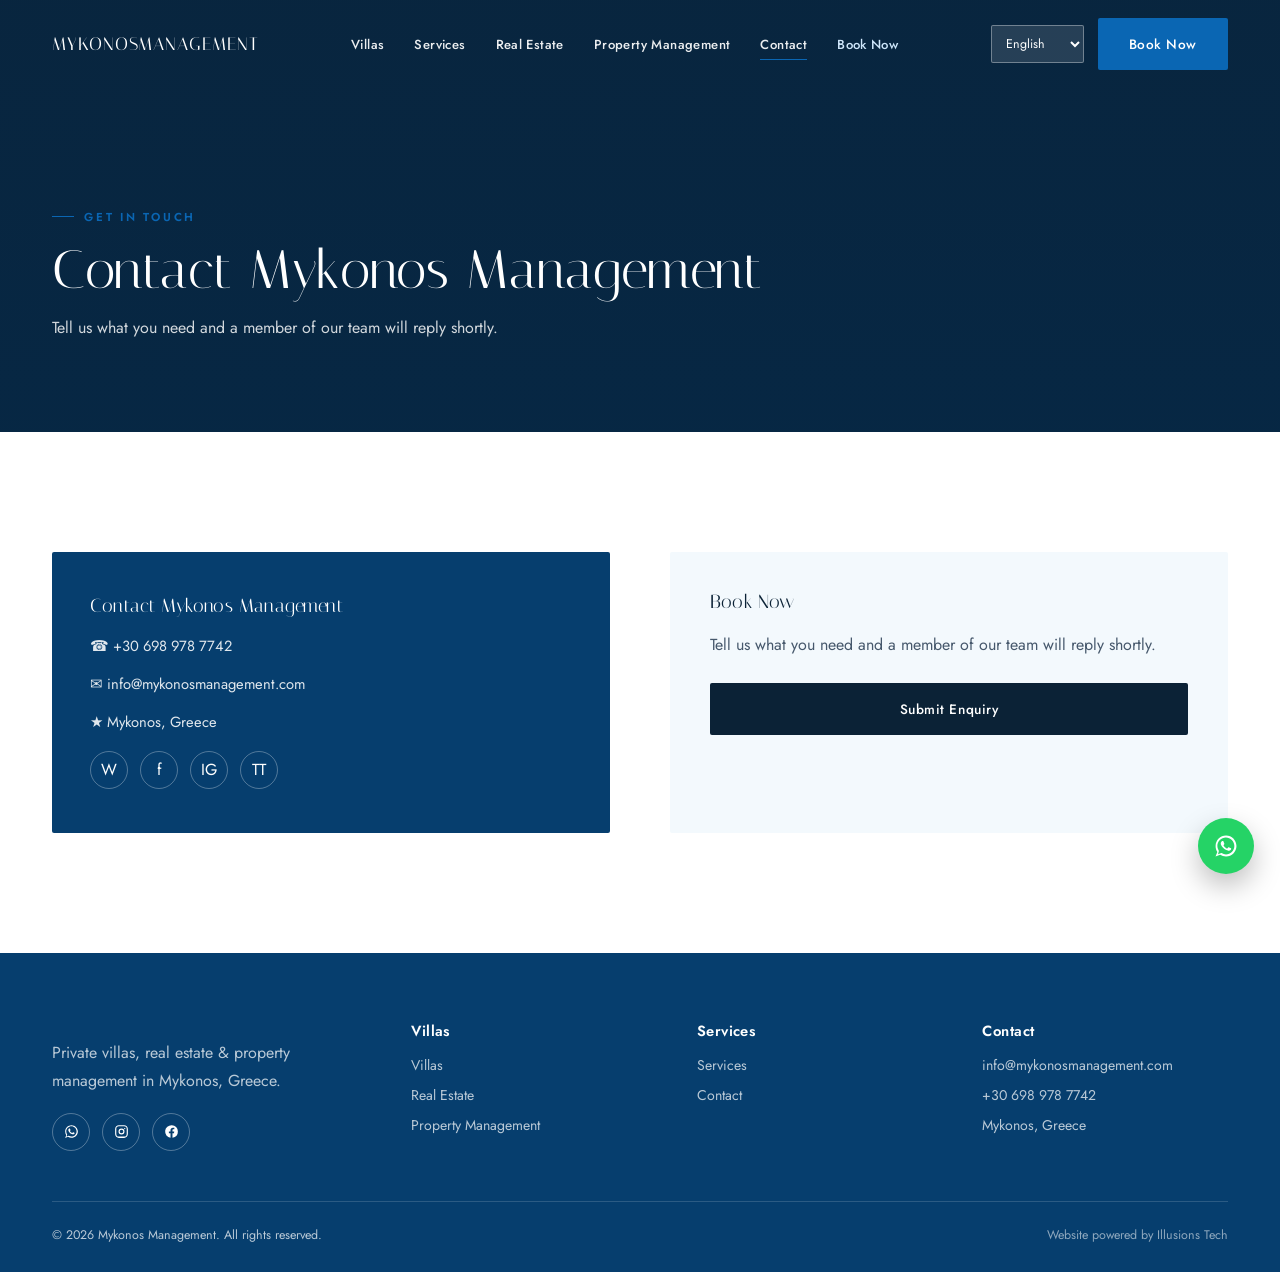
==== contact.html @ d759ee47 "Add files via upload" ====
<!DOCTYPE html>
<html lang="en">
<head>
  <meta charset="UTF-8">
  <meta name="viewport" content="width=device-width, initial-scale=1.0">
  <link rel="icon" type="image/jpeg" href="https://i.ibb.co/tTmDKdsp/Whats-App-Image-2026-06-18-at-21-40-55.jpg">
  <link rel="stylesheet" href="assets/css/style.css">
  <title>Contact — Mykonos Management</title>
  <meta name="description" content="Mykonos Management — private villa rentals, real estate and full property management across Mykonos, Greece.">
  <meta property="og:title" content="Contact — Mykonos Management">
  <meta property="og:description" content="Mykonos Management — private villa rentals, real estate and full property management across Mykonos, Greece.">
  <meta property="og:type" content="website">

</head>
<body>
  <div id="preloader">
    <img src="https://i.ibb.co/tTmDKdsp/Whats-App-Image-2026-06-18-at-21-40-55.jpg" alt="Mykonos Management" onerror="this.style.display='none'">
    <div class="preloader-bar"><i></i></div>
    <span class="preloader-text">Mykonos Management</span>
  </div>

  <header class="site-header">
    <div class="container header-row">
      <a href="index.html" class="brand">
        <img src="https://i.ibb.co/tTmDKdsp/Whats-App-Image-2026-06-18-at-21-40-55.jpg" alt="Mykonos Management" class="brand-logo" onerror="this.style.display='none'; this.nextElementSibling.style.display='inline-flex';">
        <span class="brand-text" style="display:none;">MYKONOS <b>MANAGEMENT</b></span>
      </a>
      <nav class="main-nav">
        <a href="villas.html" data-i18n="nav_villas">Villas</a>
        <a href="services.html" data-i18n="nav_services">Services</a>
        <a href="real-estate.html" data-i18n="nav_realestate">Real Estate</a>
        <a href="property-management.html" data-i18n="nav_propmgmt">Property Management</a>
        <a href="contact.html" data-i18n="nav_contact" class="active">Contact</a>
        <a href="#" data-open-booking data-villa="" data-i18n="nav_book" style="color:#cfe7fb;">Book Now</a>
      </nav>
      <div class="header-actions">
        <select class="lang-select"></select>
        <a href="#" class="btn btn-gold" data-open-booking data-villa="" data-i18n="nav_book">Book Now</a>
        <button class="nav-toggle">&#9776;</button>
      </div>
    </div>
  </header>


  <div class="page-hero has-video" style="--bg-img:url('https://i.ibb.co/zVnBR2Cj/709554955.jpg');">
    
    <div class="hero-video-bg">
      <video class="hero-bg-video" autoplay muted loop playsinline preload="auto" data-speed="2">
        <source src="assets/video/aerial.mp4" type="video/mp4">
      </video>
    </div>
    <div class="hero-video-overlay"></div>

    <div class="container">
      <div class="eyebrow" data-i18n="contact_eyebrow">Get in touch</div>
      <h1 data-i18n="contact_title">Contact Mykonos Management</h1>
      <p data-i18n="contact_sub">Tell us what you need and a member of our team will reply shortly.</p>
    </div>
  </div>

  <section>
    <div class="container contact-grid reveal">
      <div class="contact-info-card">
        <h3 data-i18n="contact_title">Contact Mykonos Management</h3>
        <div class="line">&#9742; +30 698 978 7742</div>
        <div class="line">&#9993; info@mykonosmanagement.com</div>
        <div class="line">&#9733; Mykonos, Greece</div>
        <div class="social-row">
          <a href="https://wa.me/30000000000" target="_blank" rel="noopener">W</a>
          <a href="https://facebook.com" target="_blank" rel="noopener">f</a>
          <a href="https://instagram.com" target="_blank" rel="noopener">IG</a>
          <a href="https://tiktok.com" target="_blank" rel="noopener">TT</a>
        </div>
      </div>
      <div class="form-card">
        <h3 style="margin-bottom:18px;" data-i18n="hero_cta2">Book Now</h3>
        <p style="color:#46586c;margin-bottom:24px;" data-i18n="contact_sub">Tell us what you need and a member of our team will reply shortly.</p>
        <a href="#" class="btn btn-navy" data-open-booking style="width:100%;" data-i18n="form_submit">Submit Enquiry</a>
      </div>
    </div>
  </section>


  <footer>
    <div class="container">
      <div class="footer-grid">
        <div>
          <div class="footer-brand">
            <img src="https://i.ibb.co/tTmDKdsp/Whats-App-Image-2026-06-18-at-21-40-55.jpg" alt="logo" onerror="this.style.display='none'">
          </div>
          <p data-i18n="footer_tagline">Private villas, real estate &amp; property management in Mykonos, Greece.</p>
          <div class="social-row">
            <a href="https://wa.me/306989787742" target="_blank" rel="noopener" aria-label="WhatsApp"><svg viewBox="0 0 32 32"><path d="M16.04 4C9.45 4 4.1 9.35 4.1 15.94c0 2.55.74 4.92 2.02 6.92L4 28l5.27-2.1a11.84 11.84 0 0 0 6.77 2.07c6.59 0 11.94-5.35 11.94-11.94S22.63 4 16.04 4Zm0 21.6a9.6 9.6 0 0 1-5.1-1.46l-.37-.22-3.66 1.46.96-3.78-.24-.39a9.55 9.55 0 0 1-1.5-5.27c0-5.34 4.35-9.69 9.7-9.69s9.7 4.35 9.7 9.69-4.35 9.66-9.69 9.66Zm5.34-7.25c-.29-.15-1.73-.85-2-.95-.27-.1-.46-.15-.66.15-.2.29-.75.95-.92 1.14-.17.2-.34.22-.63.07-.29-.14-1.22-.45-2.32-1.43-.86-.76-1.43-1.71-1.6-2-.17-.29-.02-.45.13-.6.13-.13.29-.34.44-.51.15-.17.2-.29.29-.49.1-.2.05-.37-.03-.51-.08-.15-.7-1.69-.96-2.31-.25-.6-.51-.52-.7-.53-.18-.01-.39-.01-.6-.01-.2 0-.52.07-.8.37-.27.29-1.04 1.02-1.04 2.48s1.07 2.87 1.22 3.07c.15.2 2.07 3.16 5.02 4.3 2.95 1.15 2.95.77 3.48.72.53-.05 1.73-.7 1.97-1.39.24-.68.24-1.27.17-1.39-.07-.12-.27-.2-.56-.34Z"/></svg></a>
            <a href="https://www.instagram.com/mykonosmanagement/" target="_blank" rel="noopener" aria-label="Instagram"><svg viewBox="0 0 32 32"><path d="M11.2 4h9.6C24.8 4 28 7.2 28 11.2v9.6c0 4-3.2 7.2-7.2 7.2h-9.6C7.2 28 4 24.8 4 20.8v-9.6C4 7.2 7.2 4 11.2 4Zm-.2 2.2a4.8 4.8 0 0 0-4.8 4.8v9.6a4.8 4.8 0 0 0 4.8 4.8h10a4.8 4.8 0 0 0 4.8-4.8v-9.6a4.8 4.8 0 0 0-4.8-4.8h-10ZM16 10.4a5.6 5.6 0 1 1 0 11.2 5.6 5.6 0 0 1 0-11.2Zm0 2.2a3.4 3.4 0 1 0 0 6.8 3.4 3.4 0 0 0 0-6.8Zm6.1-3.4a1.3 1.3 0 1 1 0 2.6 1.3 1.3 0 0 1 0-2.6Z"/></svg></a>
            <a href="https://www.facebook.com/mykonosmanagement" target="_blank" rel="noopener" aria-label="Facebook"><svg viewBox="0 0 32 32"><path d="M28 16a12 12 0 1 0-13.88 11.86v-8.39h-3.04V16h3.04v-2.6c0-3 1.79-4.66 4.52-4.66 1.31 0 2.68.23 2.68.23v2.95h-1.51c-1.49 0-1.95.92-1.95 1.87V16h3.32l-.53 3.47h-2.79v8.39A12 12 0 0 0 28 16Z"/></svg></a>
          </div>
        </div>
        <div>
          <h4 data-i18n="nav_villas">Villas</h4>
          <ul>
            <li><a href="villas.html" data-i18n="nav_villas">Villas</a></li>
            <li><a href="real-estate.html" data-i18n="nav_realestate">Real Estate</a></li>
            <li><a href="property-management.html" data-i18n="nav_propmgmt">Property Management</a></li>
          </ul>
        </div>
        <div>
          <h4 data-i18n="nav_services">Services</h4>
          <ul>
            <li><a href="services.html" data-i18n="nav_services">Services</a></li>
            <li><a href="contact.html" data-i18n="nav_contact">Contact</a></li>
          </ul>
        </div>
        <div>
          <h4 data-i18n="nav_contact">Contact</h4>
          <ul>
            <li>info@mykonosmanagement.com</li>
            <li>+30 698 978 7742</li>
            <li>Mykonos, Greece</li>
          </ul>
        </div>
      </div>
      <div class="footer-bottom">
        <span>&copy; 2026 Mykonos Management. <span data-i18n="footer_rights">All rights reserved.</span></span>
        <a href="https://kl666v.github.io/illusions.tech/" target="_blank" rel="noopener" class="credit-link">Website powered by Illusions Tech</a>
      </div>
    </div>
  </footer>

  <a href="https://wa.me/306989787742" class="fab" target="_blank" rel="noopener" aria-label="WhatsApp"><svg viewBox="0 0 32 32"><path d="M16.04 4C9.45 4 4.1 9.35 4.1 15.94c0 2.55.74 4.92 2.02 6.92L4 28l5.27-2.1a11.84 11.84 0 0 0 6.77 2.07c6.59 0 11.94-5.35 11.94-11.94S22.63 4 16.04 4Zm0 21.6a9.6 9.6 0 0 1-5.1-1.46l-.37-.22-3.66 1.46.96-3.78-.24-.39a9.55 9.55 0 0 1-1.5-5.27c0-5.34 4.35-9.69 9.7-9.69s9.7 4.35 9.7 9.69-4.35 9.66-9.69 9.66Zm5.34-7.25c-.29-.15-1.73-.85-2-.95-.27-.1-.46-.15-.66.15-.2.29-.75.95-.92 1.14-.17.2-.34.22-.63.07-.29-.14-1.22-.45-2.32-1.43-.86-.76-1.43-1.71-1.6-2-.17-.29-.02-.45.13-.6.13-.13.29-.34.44-.51.15-.17.2-.29.29-.49.1-.2.05-.37-.03-.51-.08-.15-.7-1.69-.96-2.31-.25-.6-.51-.52-.7-.53-.18-.01-.39-.01-.6-.01-.2 0-.52.07-.8.37-.27.29-1.04 1.02-1.04 2.48s1.07 2.87 1.22 3.07c.15.2 2.07 3.16 5.02 4.3 2.95 1.15 2.95.77 3.48.72.53-.05 1.73-.7 1.97-1.39.24-.68.24-1.27.17-1.39-.07-.12-.27-.2-.56-.34Z"/></svg></a>


  <div class="modal-overlay" id="bookingModal">
    <div class="modal-box">
      <button class="modal-close" data-close-booking aria-label="Close">&times;</button>
      <form id="bookingForm">
        <p class="book-line" data-i18n="form_hello">Hello,</p>
        <div class="field-row">
          <span data-i18n="form_name_label">My name is</span>
          <input type="text" class="field" id="bk-name" placeholder="Jon Snow" required>
        </div>
        <p class="field-err" id="err-name" data-i18n="form_required">This field is required.</p>

        <p class="book-line" data-i18n="form_book_intro">and I would like to book a villa in Mykonos</p>
        <input type="hidden" id="bk-villa">
        <div class="field-row">
          <span data-i18n="form_with">with</span>
          <input type="number" min="1" value="1" class="field" style="width:50px" id="bk-bedrooms">
          <span data-i18n="form_bedrooms">bedrooms, for</span>
          <input type="number" min="1" value="1" class="field" style="width:50px" id="bk-guests">
          <span data-i18n="form_persons">persons,</span>
        </div>

        <div class="date-row">
          <div class="date-field">
            <label data-i18n="form_dates">for the dates</label>
            <input type="date" required id="bk-checkin">
          </div>
          <div class="date-field">
            <label data-i18n="form_until">until</label>
            <input type="date" required id="bk-checkout">
          </div>
        </div>

        <p class="book-line" style="margin-top:24px;" data-i18n="form_email_intro">My email is</p>
        <input type="email" class="field" style="width:100%" placeholder="example@example.com" id="bk-email" required>
        <p class="field-err" data-i18n="form_required">This field is required.</p>

        <p class="book-line" data-i18n="form_mobile_intro">and my mobile is</p>
        <input type="tel" class="field" style="width:100%" placeholder="+30 694 567 8901" id="bk-phone" required>
        <p class="field-err" data-i18n="form_required">This field is required.</p>

        <p class="book-line" style="margin-top:20px;" data-i18n="form_comments">Additional comments</p>
        <textarea class="field" id="bk-comments" data-i18n-ph="form_comments_ph" placeholder="Anything else we should know?"></textarea>

        <label class="checkbox-row">
          <input type="checkbox" id="bk-consent">
          <span data-i18n="form_consent">I accept to receive emails with special offers and updates.</span>
        </label>

        <button type="submit" class="btn btn-navy modal-submit" data-i18n="form_submit">Submit Enquiry</button>
      </form>
      <div class="modal-success" id="bookingSuccess">
        <h3 data-i18n="form_sent">Thank you</h3>
        <p data-i18n="form_sent">Thank you — your enquiry has been received. We'll be in touch shortly.</p>
      </div>
    </div>
  </div>


  <div class="modal-overlay" id="realEstateModal">
    <div class="modal-box">
      <button class="modal-close" data-close-booking aria-label="Close">&times;</button>
      <form id="realEstateForm">
        <p class="book-line" data-i18n="form_hello">Hello,</p>
        <div class="field-row">
          <span data-i18n="form_name_label">My name is</span>
          <input type="text" class="field" placeholder="Jon Snow" required>
        </div>
        <p class="field-err" data-i18n="form_required">This field is required.</p>

        <p class="book-line" data-i18n="re_intro">and I would like to</p>
        <div class="radio-row">
          <label><input type="radio" name="re-intent" value="buy" checked> <span data-i18n="re_buy">Buy a villa</span></label>
          <label><input type="radio" name="re-intent" value="sell"> <span data-i18n="re_sell">Sell a villa</span></label>
        </div>

        <p class="book-line" style="margin-top:20px;" data-i18n="re_budget">Budget (optional)</p>
        <input type="text" class="field" style="width:100%" data-i18n-ph="re_budget_ph" placeholder="e.g. €2,000,000">

        <p class="book-line" style="margin-top:20px;" data-i18n="form_email_intro">My email is</p>
        <input type="email" class="field" style="width:100%" placeholder="example@example.com" required>
        <p class="field-err" data-i18n="form_required">This field is required.</p>

        <p class="book-line" data-i18n="form_mobile_intro">and my mobile is</p>
        <input type="tel" class="field" style="width:100%" placeholder="+30 694 567 8901" required>
        <p class="field-err" data-i18n="form_required">This field is required.</p>

        <p class="book-line" style="margin-top:20px;" data-i18n="form_comments">Additional comments</p>
        <textarea class="field" data-i18n-ph="form_comments_ph" placeholder="Anything else we should know?"></textarea>

        <label class="checkbox-row">
          <input type="checkbox">
          <span data-i18n="form_consent">I accept to receive emails with special offers and updates.</span>
        </label>

        <button type="submit" class="btn btn-navy modal-submit" data-i18n="re_submit">Send Enquiry</button>
      </form>
      <div class="modal-success" id="realEstateSuccess">
        <h3 data-i18n="re_sent">Thank you</h3>
        <p data-i18n="re_sent">Thank you — we've received your real estate enquiry and will be in touch shortly.</p>
      </div>
    </div>
  </div>


  <script src="assets/js/translations.js"></script>
  <script src="assets/js/villas-data.js"></script>
  <script src="assets/js/main.js"></script>
  

</body>
</html>
---- assets/css/style.css ----
@import url('https://fonts.googleapis.com/css2?family=Italiana&family=Jost:wght@300;400;500;600;700&display=swap');

:root{
  --blue:#0a66b3;
  --blue-deep:#063e6e;
  --blue-soft:#3f93d6;
  --blue-pale:#eaf4fb;
  --white:#ffffff;
  --sky:#f3f9fd;
  --ink:#0b2236;
  --line:rgba(10,60,100,.14);
  --shadow:0 30px 60px -20px rgba(10,60,100,.25);
  --ease:cubic-bezier(.16,.84,.44,1);
}

*{box-sizing:border-box;}
html{scroll-behavior:smooth;}
body{
  margin:0;
  font-family:'Jost',sans-serif;
  color:var(--ink);
  background:var(--white);
  -webkit-font-smoothing:antialiased;
  overflow-x:hidden;
}
img{max-width:100%;display:block;}
a{color:inherit;text-decoration:none;}
h1,h2,h3,h4{
  font-family:'Italiana',serif;
  font-weight:400;
  margin:0;
  letter-spacing:.01em;
  line-height:1.1;
}
p{line-height:1.75;margin:0;}
.container{max-width:1240px;margin:0 auto;padding:0 32px;}
@media(max-width:640px){.container{padding:0 20px;}}

.eyebrow{
  display:inline-flex;align-items:center;gap:10px;
  font-size:.72rem;letter-spacing:.24em;text-transform:uppercase;
  color:var(--blue);font-weight:600;margin-bottom:16px;
}
.eyebrow::before{content:"";width:22px;height:1px;background:var(--blue);}

.btn{
  display:inline-flex;align-items:center;justify-content:center;gap:8px;
  padding:15px 30px;border-radius:2px;font-size:.85rem;font-weight:500;
  letter-spacing:.04em;cursor:pointer;border:1px solid transparent;
  transition:all .35s var(--ease);white-space:nowrap;font-family:'Jost',sans-serif;
}
.btn-gold,.btn-blue{background:var(--blue);color:var(--white);}
.btn-gold:hover,.btn-blue:hover{background:var(--blue-deep);transform:translateY(-2px);}
.btn-outline{border:1px solid rgba(255,255,255,.6);color:var(--white);}
.btn-outline:hover{background:rgba(255,255,255,.15);}
.btn-navy{background:var(--ink);color:var(--white);}
.btn-navy:hover{background:#000;transform:translateY(-2px);}
.btn-white{background:var(--white);color:var(--blue);}
.btn-white:hover{background:var(--blue-pale);transform:translateY(-2px);}

/* ===== PRELOADER ===== */
#preloader{
  position:fixed;inset:0;background:#fff;z-index:9999;
  display:flex;flex-direction:column;align-items:center;justify-content:center;gap:26px;
  transition:opacity .6s var(--ease),visibility .6s var(--ease);
}
#preloader.hide{opacity:0;visibility:hidden;pointer-events:none;}
#preloader img{width:150px;height:auto;animation:floatLogo 2.6s ease-in-out infinite;}
@keyframes floatLogo{0%,100%{transform:translateY(0);}50%{transform:translateY(-8px);}}
.preloader-bar{width:200px;height:3px;background:var(--blue-pale);border-radius:4px;overflow:hidden;}
.preloader-bar i{display:block;height:100%;width:40%;background:var(--blue);border-radius:4px;
  animation:loadBar 1.1s ease-in-out infinite;}
@keyframes loadBar{0%{transform:translateX(-100%);}100%{transform:translateX(250%);}}
.preloader-text{font-family:'Jost',sans-serif;font-size:.74rem;letter-spacing:.2em;text-transform:uppercase;color:var(--blue);}

/* ===== HEADER ===== */
.site-header{
  position:fixed;top:0;left:0;right:0;z-index:1000;
  padding:18px 0;transition:all .4s var(--ease);
}
.site-header.solid{background:rgba(255,255,255,.97);backdrop-filter:blur(10px);box-shadow:0 2px 24px rgba(10,60,100,.12);padding:12px 0;}
.header-row{display:flex;align-items:center;justify-content:space-between;gap:24px;}
.brand{display:flex;align-items:center;gap:10px;color:var(--white);}
.brand-logo{height:50px;width:auto;object-fit:contain;transition:height .3s var(--ease);}
.site-header.solid .brand-logo{height:40px;}
.brand-text{font-family:'Italiana',serif;font-size:1.15rem;letter-spacing:.05em;color:#fff;}
.site-header.solid .brand-text,.site-header.solid .main-nav a{color:var(--ink);}
.brand-text b{font-weight:400;}

.main-nav{display:flex;align-items:center;gap:30px;}
.main-nav a{
  color:rgba(255,255,255,.92);font-size:.82rem;letter-spacing:.03em;font-weight:500;
  position:relative;padding:6px 0;transition:color .3s;
}
.main-nav a::after{content:"";position:absolute;left:0;right:0;bottom:0;height:1px;background:var(--blue);transform:scaleX(0);transition:transform .3s var(--ease);}
.main-nav a:hover::after,.main-nav a.active::after{transform:scaleX(1);}

.header-actions{display:flex;align-items:center;gap:14px;}
.lang-select{
  background:rgba(255,255,255,.12);color:#fff;border:1px solid rgba(255,255,255,.35);
  border-radius:2px;padding:8px 10px;font-size:.78rem;font-family:'Jost',sans-serif;cursor:pointer;
}
.site-header.solid .lang-select{background:var(--blue-pale);color:var(--ink);border-color:var(--line);}
.lang-select option{color:#111;}

.nav-toggle{display:none;background:none;border:none;color:#fff;font-size:1.6rem;cursor:pointer;}
.site-header.solid .nav-toggle{color:var(--ink);}
@media(max-width:980px){
  .main-nav{position:fixed;inset:0;background:var(--blue-deep);flex-direction:column;justify-content:center;gap:26px;
    transform:translateY(-110%);transition:transform .45s var(--ease);}
  .main-nav.open{transform:translateY(0);}
  .main-nav a{font-size:1.15rem;color:#fff !important;}
  .nav-toggle{display:block;z-index:1100;}
  .header-actions .btn{display:none;}
}

/* ===== HERO ===== */
.hero{
  position:relative;min-height:100vh;display:flex;align-items:flex-end;
  background:linear-gradient(180deg,rgba(6,40,70,.3),rgba(6,40,70,.74)),
             url('https://i.ibb.co/knHYVPP/casagekko-mykonos-04.jpg') center/cover no-repeat;
  color:#fff;padding-bottom:110px;
}
.hero-inner{max-width:720px;}
.hero-inner .eyebrow{color:#cfe7fb;}
.hero-inner .eyebrow::before{background:#cfe7fb;}
.hero h1{font-size:clamp(2.6rem,5.8vw,4.8rem);color:#fff;margin-bottom:22px;
  animation:riseIn 1s var(--ease) both;}
.hero p.lead{font-size:1.08rem;color:rgba(255,255,255,.88);max-width:560px;margin-bottom:34px;
  animation:riseIn 1s .15s var(--ease) both;}
.hero-cta{display:flex;gap:16px;flex-wrap:wrap;animation:riseIn 1s .3s var(--ease) both;}
@keyframes riseIn{from{opacity:0;transform:translateY(24px);}to{opacity:1;transform:translateY(0);}}

.horizon{position:absolute;bottom:0;left:0;width:100%;line-height:0;}
.horizon svg{width:100%;display:block;}
.horizon path{stroke:#fff;stroke-width:1.4;fill:none;
  stroke-dasharray:2200;stroke-dashoffset:2200;animation:drawLine 2.6s 1s var(--ease) forwards;}
@keyframes drawLine{to{stroke-dashoffset:0;}}

/* ===== SECTIONS ===== */
section{padding:120px 0;}
@media(max-width:780px){section{padding:80px 0;}}
.section-head{max-width:640px;margin-bottom:56px;}
.section-head.center{margin-left:auto;margin-right:auto;text-align:center;}
.section-head h2{font-size:clamp(2.1rem,3.8vw,3rem);}
.section-head p{margin-top:16px;color:#4a6478;font-size:1.02rem;}

.bg-sand{background:var(--sky);}
.bg-navy{background:var(--blue-deep);color:#fff;}
.bg-navy .section-head p{color:rgba(255,255,255,.78);}
.bg-navy h2{color:#fff;}

.reveal{opacity:0;transform:translateY(30px);transition:opacity .9s var(--ease),transform .9s var(--ease);}
.reveal.in{opacity:1;transform:translateY(0);}

/* ===== ABOUT ===== */
.about-grid{display:grid;grid-template-columns:1.1fr 1fr;gap:64px;align-items:center;}
.about-media{position:relative;border-radius:2px;overflow:hidden;box-shadow:var(--shadow);}
.about-media img{aspect-ratio:4/5;object-fit:cover;}
.stat-row{display:flex;gap:40px;margin-top:36px;flex-wrap:wrap;}
.stat b{display:block;font-family:'Italiana',serif;font-size:2.2rem;color:var(--blue);}
.stat span{font-size:.78rem;letter-spacing:.06em;text-transform:uppercase;color:#75899b;}
@media(max-width:880px){.about-grid{grid-template-columns:1fr;gap:36px;}}

/* ===== DESTINATION TABS ===== */
.dest-tabs{display:flex;gap:12px;justify-content:center;flex-wrap:wrap;margin-bottom:44px;}
.dest-tab{
  padding:11px 26px;border:1px solid var(--line);border-radius:30px;font-size:.82rem;
  letter-spacing:.04em;cursor:pointer;background:#fff;color:var(--ink);transition:all .3s var(--ease);
  font-family:'Jost',sans-serif;
}
.dest-tab:hover{border-color:var(--blue);}
.dest-tab.active{background:var(--blue);color:#fff;border-color:var(--blue);}

/* ===== VILLAS GRID ===== */
.villas-grid{display:grid;grid-template-columns:repeat(auto-fit,minmax(310px,1fr));gap:32px;}
.villa-card{
  position:relative;border-radius:3px;overflow:hidden;background:#fff;box-shadow:0 18px 40px -22px rgba(10,60,100,.25);
  transition:transform .45s var(--ease),box-shadow .45s var(--ease);border:1px solid var(--line);
}
.villa-card:hover{transform:translateY(-8px);box-shadow:0 30px 55px -20px rgba(10,60,100,.32);}
.villa-card .img-wrap{position:relative;height:260px;overflow:hidden;}
.villa-card .img-wrap img{width:100%;height:100%;object-fit:cover;transition:transform .8s var(--ease);}
.villa-card:hover .img-wrap img{transform:scale(1.08);}
.villa-tag{position:absolute;top:16px;left:16px;background:rgba(10,60,100,.85);color:#fff;font-size:.68rem;
  letter-spacing:.08em;text-transform:uppercase;padding:6px 12px;border-radius:2px;}
.villa-body{padding:26px 26px 28px;}
.villa-body h3{font-size:1.45rem;margin-bottom:6px;}
.villa-loc{color:var(--blue);font-size:.78rem;letter-spacing:.06em;text-transform:uppercase;margin-bottom:14px;display:block;}
.villa-body p{color:#4a5a6b;font-size:.92rem;margin-bottom:18px;}
.villa-meta{display:flex;gap:16px;color:#5a6b7c;font-size:.82rem;margin-bottom:20px;flex-wrap:wrap;}
.villa-meta span{display:flex;align-items:center;gap:6px;}
.villa-actions{display:flex;gap:10px;flex-wrap:wrap;}
.villa-actions .btn{flex:1;padding:12px 16px;font-size:.78rem;}
.empty-state{text-align:center;padding:60px 20px;color:#75899b;font-size:.95rem;}

/* ===== SERVICES ===== */
.services-grid{display:grid;grid-template-columns:repeat(auto-fit,minmax(250px,1fr));gap:1px;background:var(--line);border:1px solid var(--line);}
.service-card{background:#fff;padding:42px 32px;transition:background .35s;}
.service-card:hover{background:var(--sky);}
.service-num{font-family:'Italiana',serif;color:var(--blue);font-size:1.1rem;margin-bottom:18px;display:block;}
.service-card h3{font-size:1.25rem;margin-bottom:12px;}
.service-card p{color:#4a5a6b;font-size:.93rem;}

/* ===== SPLIT (real estate / property mgmt) ===== */
.split{display:grid;grid-template-columns:1fr 1fr;align-items:center;gap:0;}
.split .media{height:100%;min-height:460px;background-size:cover;background-position:center;}
.split .text{padding:80px 64px;}
@media(max-width:900px){.split{grid-template-columns:1fr;}.split .media{min-height:320px;}.split .text{padding:56px 28px;}}

/* ===== FOOTER ===== */
footer{background:var(--blue-deep);color:rgba(255,255,255,.72);padding:70px 0 28px;}
.footer-grid{display:grid;grid-template-columns:1.3fr 1fr 1fr 1fr;gap:40px;margin-bottom:50px;}
.footer-grid h4{color:#fff;font-size:.92rem;margin-bottom:16px;font-family:'Jost',sans-serif;font-weight:600;letter-spacing:.03em;}
.footer-grid ul{list-style:none;padding:0;margin:0;display:flex;flex-direction:column;gap:10px;font-size:.88rem;}
.footer-grid ul a:hover{color:#fff;}
.footer-brand{display:flex;align-items:center;gap:10px;margin-bottom:16px;}
.footer-brand img{height:42px;width:auto;object-fit:contain;}
.social-row{display:flex;gap:12px;margin-top:18px;}
.social-row a{
  width:38px;height:38px;border:1px solid rgba(255,255,255,.3);border-radius:50%;
  display:flex;align-items:center;justify-content:center;transition:.3s;color:#fff;
}
.social-row a svg{width:17px;height:17px;fill:#fff;transition:.3s;}
.social-row a:hover{background:#fff;border-color:#fff;}
.social-row a:hover svg{fill:var(--blue-deep);}
.footer-bottom{border-top:1px solid rgba(255,255,255,.15);padding-top:24px;display:flex;justify-content:space-between;flex-wrap:wrap;gap:10px;font-size:.78rem;}
@media(max-width:780px){.footer-grid{grid-template-columns:1fr 1fr;}}

/* ===== MODALS (booking + real estate) ===== */
.modal-overlay{
  position:fixed;inset:0;background:rgba(6,30,55,.65);backdrop-filter:blur(4px);
  display:flex;align-items:center;justify-content:center;z-index:3000;padding:24px;
  opacity:0;pointer-events:none;transition:opacity .3s var(--ease);
}
.modal-overlay.open{opacity:1;pointer-events:auto;}
.modal-box{
  background:#fff;max-width:560px;width:100%;max-height:88vh;overflow-y:auto;border-radius:3px;
  padding:44px 40px;position:relative;transform:translateY(24px) scale(.98);transition:transform .35s var(--ease);
}
.modal-overlay.open .modal-box{transform:translateY(0) scale(1);}
.modal-close{position:absolute;top:18px;right:18px;width:34px;height:34px;border-radius:50%;border:1px solid var(--line);
  background:none;font-size:1.1rem;cursor:pointer;color:var(--blue-deep);display:flex;align-items:center;justify-content:center;}
.modal-close:hover{background:var(--sky);}
.book-line{font-size:1.02rem;margin:18px 0 6px;color:var(--ink);}
.field{
  border:none;border-bottom:1px dashed #b9cbd9;background:transparent;font-family:'Jost',sans-serif;
  font-size:1.02rem;color:var(--blue-deep);padding:4px 2px;outline:none;min-width:140px;
}
.field:focus{border-bottom:1px solid var(--blue);}
.field-row{display:flex;flex-wrap:wrap;align-items:baseline;gap:6px;}
.field-err{color:#c0392b;font-size:.75rem;display:none;margin:2px 0 10px;}
.field-err.show{display:block;}
.date-row{display:flex;gap:18px;flex-wrap:wrap;margin-top:14px;}
.date-field label{display:block;font-size:.78rem;color:#75899b;margin-bottom:6px;}
.date-field input{border:1px solid var(--line);padding:10px 12px;border-radius:2px;font-family:'Jost',sans-serif;}
textarea.field{width:100%;border:1px solid var(--line);border-bottom:1px solid var(--line);border-radius:2px;padding:12px;min-height:90px;resize:vertical;margin-top:6px;}
.checkbox-row{display:flex;align-items:flex-start;gap:10px;margin:24px 0;font-size:.86rem;color:#4a5a6b;}
.checkbox-row input{margin-top:3px;}
.modal-submit{width:100%;margin-top:6px;}
.modal-success{display:none;text-align:center;padding:30px 0;}
.modal-success.show{display:block;}
.modal-success h3{margin-bottom:10px;}
.radio-row{display:flex;gap:22px;margin:14px 0 6px;}
.radio-row label{display:flex;align-items:center;gap:8px;font-size:.92rem;color:var(--ink);cursor:pointer;}

/* ===== GALLERY / LIGHTBOX ===== */
.gallery-grid{display:grid;grid-template-columns:repeat(auto-fill,minmax(220px,1fr));gap:10px;}
.gallery-grid figure{margin:0;overflow:hidden;border-radius:2px;cursor:pointer;aspect-ratio:1/1;}
.gallery-grid img{width:100%;height:100%;object-fit:cover;transition:transform .5s var(--ease);}
.gallery-grid figure:hover img{transform:scale(1.07);}
.lightbox{position:fixed;inset:0;background:rgba(4,18,32,.96);z-index:4000;display:none;align-items:center;justify-content:center;}
.lightbox.open{display:flex;}
.lightbox img{max-width:90vw;max-height:84vh;object-fit:contain;}
.lightbox-close,.lightbox-prev,.lightbox-next{
  position:absolute;background:rgba(255,255,255,.1);border:1px solid rgba(255,255,255,.3);color:#fff;
  border-radius:50%;width:46px;height:46px;display:flex;align-items:center;justify-content:center;cursor:pointer;font-size:1.3rem;
}
.lightbox-close{top:24px;right:24px;}
.lightbox-prev{left:24px;top:50%;transform:translateY(-50%);}
.lightbox-next{right:24px;top:50%;transform:translateY(-50%);}
.lightbox-counter{position:absolute;bottom:24px;left:50%;transform:translateX(-50%);color:#fff;font-size:.82rem;letter-spacing:.05em;}

/* ===== PAGE HEADER (inner pages) ===== */
.page-hero{
  padding:200px 0 90px;color:#fff;position:relative;overflow:hidden;
  background:linear-gradient(180deg,rgba(6,40,70,.5),rgba(6,40,70,.82)),var(--bg-img) center/cover;
}
.page-hero.has-video{background:var(--ink);}
.hero-video-bg{position:absolute;inset:0;overflow:hidden;}
.hero-video-bg video{
  position:absolute;top:50%;left:50%;width:100%;height:100%;
  object-fit:cover;transform:translate(-50%,-50%);
}
.hero-video-overlay{position:absolute;inset:0;background:linear-gradient(180deg,rgba(6,40,70,.55),rgba(6,40,70,.85));}
.page-hero .container{position:relative;z-index:2;}
.page-hero h1{font-size:clamp(2.3rem,4.8vw,3.4rem);}
.page-hero p{color:rgba(255,255,255,.82);max-width:560px;margin-top:14px;}

/* ===== VIDEO EMBED (aerial tour) ===== */
.video-embed{position:relative;width:100%;padding-bottom:56.25%;border-radius:3px;overflow:hidden;box-shadow:var(--shadow);background:#000;}
.video-embed iframe,.video-embed video{position:absolute;inset:0;width:100%;height:100%;border:0;object-fit:cover;}

/* ===== VILLA LOGO BADGE ===== */
.villa-logo-badge{height:64px;width:auto;object-fit:contain;background:rgba(255,255,255,.92);
  padding:8px 14px;border-radius:3px;margin-bottom:22px;}

/* ===== FOOTER CREDIT ===== */
.credit-link{color:rgba(255,255,255,.55);font-size:.78rem;transition:color .3s;}
.credit-link:hover{color:#fff;}

/* ===== VILLA DETAIL ===== */
.villa-hero-meta{display:flex;gap:28px;flex-wrap:wrap;margin-top:24px;}
.villa-hero-meta div{text-align:left;}
.villa-hero-meta b{display:block;font-family:'Italiana',serif;font-size:1.4rem;}
.villa-hero-meta span{font-size:.72rem;letter-spacing:.07em;text-transform:uppercase;color:rgba(255,255,255,.7);}

/* ===== CONTACT PAGE ===== */
.contact-grid{display:grid;grid-template-columns:1fr 1fr;gap:60px;}
.contact-info-card{background:var(--blue-deep);color:#fff;padding:44px 38px;border-radius:2px;height:fit-content;}
.contact-info-card h3{color:#fff;margin-bottom:18px;}
.contact-info-card .line{display:flex;gap:14px;margin-bottom:16px;font-size:.92rem;color:rgba(255,255,255,.88);}
@media(max-width:880px){.contact-grid{grid-template-columns:1fr;}}

.form-card{background:var(--sky);padding:40px;border-radius:2px;}
@media(max-width:600px){.form-card{padding:26px;}}

/* whatsapp float */
.fab{
  position:fixed;bottom:26px;right:26px;width:56px;height:56px;border-radius:50%;
  background:#25D366;color:#fff;display:flex;align-items:center;justify-content:center;
  box-shadow:0 12px 28px rgba(0,0,0,.25);z-index:900;transition:transform .3s;
}
.fab svg{width:28px;height:28px;fill:#fff;}
.fab:hover{transform:scale(1.08);}

[dir="rtl"] .field-row{direction:rtl;}
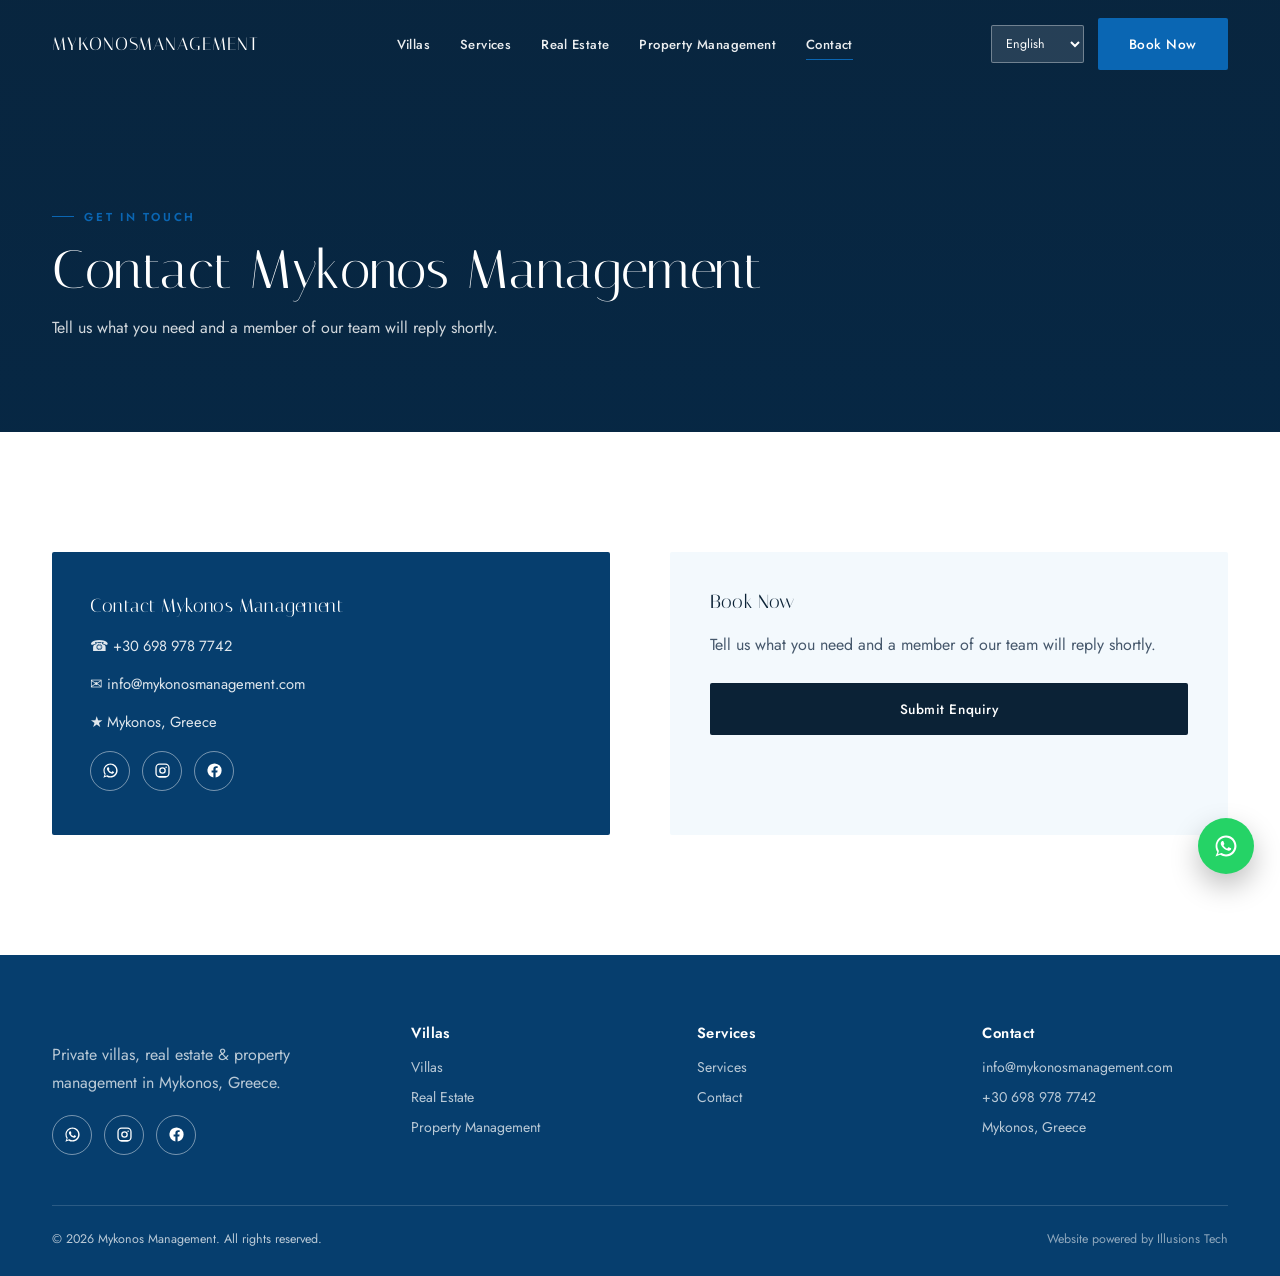
==== commit d53f8796: "Add files via upload" ====
--- a/contact.html
+++ b/contact.html
@@ -31,7 +31,7 @@
         <a href="real-estate.html" data-i18n="nav_realestate">Real Estate</a>
         <a href="property-management.html" data-i18n="nav_propmgmt">Property Management</a>
         <a href="contact.html" data-i18n="nav_contact" class="active">Contact</a>
-        <a href="#" data-open-booking data-villa="" data-i18n="nav_book" style="color:#cfe7fb;">Book Now</a>
+        
       </nav>
       <div class="header-actions">
         <select class="lang-select"></select>
@@ -66,10 +66,9 @@
         <div class="line">&#9993; info@mykonosmanagement.com</div>
         <div class="line">&#9733; Mykonos, Greece</div>
         <div class="social-row">
-          <a href="https://wa.me/30000000000" target="_blank" rel="noopener">W</a>
-          <a href="https://facebook.com" target="_blank" rel="noopener">f</a>
-          <a href="https://instagram.com" target="_blank" rel="noopener">IG</a>
-          <a href="https://tiktok.com" target="_blank" rel="noopener">TT</a>
+          <a href="https://wa.me/306989787742" target="_blank" rel="noopener" aria-label="WhatsApp" class="ic-whatsapp"><svg viewBox="0 0 32 32"><path d="M16.04 4C9.45 4 4.1 9.35 4.1 15.94c0 2.55.74 4.92 2.02 6.92L4 28l5.27-2.1a11.84 11.84 0 0 0 6.77 2.07c6.59 0 11.94-5.35 11.94-11.94S22.63 4 16.04 4Zm0 21.6a9.6 9.6 0 0 1-5.1-1.46l-.37-.22-3.66 1.46.96-3.78-.24-.39a9.55 9.55 0 0 1-1.5-5.27c0-5.34 4.35-9.69 9.7-9.69s9.7 4.35 9.7 9.69-4.35 9.66-9.69 9.66Zm5.34-7.25c-.29-.15-1.73-.85-2-.95-.27-.1-.46-.15-.66.15-.2.29-.75.95-.92 1.14-.17.2-.34.22-.63.07-.29-.14-1.22-.45-2.32-1.43-.86-.76-1.43-1.71-1.6-2-.17-.29-.02-.45.13-.6.13-.13.29-.34.44-.51.15-.17.2-.29.29-.49.1-.2.05-.37-.03-.51-.08-.15-.7-1.69-.96-2.31-.25-.6-.51-.52-.7-.53-.18-.01-.39-.01-.6-.01-.2 0-.52.07-.8.37-.27.29-1.04 1.02-1.04 2.48s1.07 2.87 1.22 3.07c.15.2 2.07 3.16 5.02 4.3 2.95 1.15 2.95.77 3.48.72.53-.05 1.73-.7 1.97-1.39.24-.68.24-1.27.17-1.39-.07-.12-.27-.2-.56-.34Z"/></svg></a>
+          <a href="https://www.instagram.com/mykonosmanagement/" target="_blank" rel="noopener" aria-label="Instagram" class="ic-instagram"><svg viewBox="0 0 32 32"><path d="M11.2 4h9.6C24.8 4 28 7.2 28 11.2v9.6c0 4-3.2 7.2-7.2 7.2h-9.6C7.2 28 4 24.8 4 20.8v-9.6C4 7.2 7.2 4 11.2 4Zm-.2 2.2a4.8 4.8 0 0 0-4.8 4.8v9.6a4.8 4.8 0 0 0 4.8 4.8h10a4.8 4.8 0 0 0 4.8-4.8v-9.6a4.8 4.8 0 0 0-4.8-4.8h-10ZM16 10.4a5.6 5.6 0 1 1 0 11.2 5.6 5.6 0 0 1 0-11.2Zm0 2.2a3.4 3.4 0 1 0 0 6.8 3.4 3.4 0 0 0 0-6.8Zm6.1-3.4a1.3 1.3 0 1 1 0 2.6 1.3 1.3 0 0 1 0-2.6Z"/></svg></a>
+          <a href="https://facebook.com/mykonosmanagement" target="_blank" rel="noopener" aria-label="Facebook" class="ic-facebook"><svg viewBox="0 0 32 32"><path d="M28 16a12 12 0 1 0-13.88 11.86v-8.39h-3.04V16h3.04v-2.6c0-3 1.79-4.66 4.52-4.66 1.31 0 2.68.23 2.68.23v2.95h-1.51c-1.49 0-1.95.92-1.95 1.87V16h3.32l-.53 3.47h-2.79v8.39A12 12 0 0 0 28 16Z"/></svg></a>
         </div>
       </div>
       <div class="form-card">
@@ -90,9 +89,9 @@
           </div>
           <p data-i18n="footer_tagline">Private villas, real estate &amp; property management in Mykonos, Greece.</p>
           <div class="social-row">
-            <a href="https://wa.me/306989787742" target="_blank" rel="noopener" aria-label="WhatsApp"><svg viewBox="0 0 32 32"><path d="M16.04 4C9.45 4 4.1 9.35 4.1 15.94c0 2.55.74 4.92 2.02 6.92L4 28l5.27-2.1a11.84 11.84 0 0 0 6.77 2.07c6.59 0 11.94-5.35 11.94-11.94S22.63 4 16.04 4Zm0 21.6a9.6 9.6 0 0 1-5.1-1.46l-.37-.22-3.66 1.46.96-3.78-.24-.39a9.55 9.55 0 0 1-1.5-5.27c0-5.34 4.35-9.69 9.7-9.69s9.7 4.35 9.7 9.69-4.35 9.66-9.69 9.66Zm5.34-7.25c-.29-.15-1.73-.85-2-.95-.27-.1-.46-.15-.66.15-.2.29-.75.95-.92 1.14-.17.2-.34.22-.63.07-.29-.14-1.22-.45-2.32-1.43-.86-.76-1.43-1.71-1.6-2-.17-.29-.02-.45.13-.6.13-.13.29-.34.44-.51.15-.17.2-.29.29-.49.1-.2.05-.37-.03-.51-.08-.15-.7-1.69-.96-2.31-.25-.6-.51-.52-.7-.53-.18-.01-.39-.01-.6-.01-.2 0-.52.07-.8.37-.27.29-1.04 1.02-1.04 2.48s1.07 2.87 1.22 3.07c.15.2 2.07 3.16 5.02 4.3 2.95 1.15 2.95.77 3.48.72.53-.05 1.73-.7 1.97-1.39.24-.68.24-1.27.17-1.39-.07-.12-.27-.2-.56-.34Z"/></svg></a>
-            <a href="https://www.instagram.com/mykonosmanagement/" target="_blank" rel="noopener" aria-label="Instagram"><svg viewBox="0 0 32 32"><path d="M11.2 4h9.6C24.8 4 28 7.2 28 11.2v9.6c0 4-3.2 7.2-7.2 7.2h-9.6C7.2 28 4 24.8 4 20.8v-9.6C4 7.2 7.2 4 11.2 4Zm-.2 2.2a4.8 4.8 0 0 0-4.8 4.8v9.6a4.8 4.8 0 0 0 4.8 4.8h10a4.8 4.8 0 0 0 4.8-4.8v-9.6a4.8 4.8 0 0 0-4.8-4.8h-10ZM16 10.4a5.6 5.6 0 1 1 0 11.2 5.6 5.6 0 0 1 0-11.2Zm0 2.2a3.4 3.4 0 1 0 0 6.8 3.4 3.4 0 0 0 0-6.8Zm6.1-3.4a1.3 1.3 0 1 1 0 2.6 1.3 1.3 0 0 1 0-2.6Z"/></svg></a>
-            <a href="https://www.facebook.com/mykonosmanagement" target="_blank" rel="noopener" aria-label="Facebook"><svg viewBox="0 0 32 32"><path d="M28 16a12 12 0 1 0-13.88 11.86v-8.39h-3.04V16h3.04v-2.6c0-3 1.79-4.66 4.52-4.66 1.31 0 2.68.23 2.68.23v2.95h-1.51c-1.49 0-1.95.92-1.95 1.87V16h3.32l-.53 3.47h-2.79v8.39A12 12 0 0 0 28 16Z"/></svg></a>
+            <a href="https://wa.me/306989787742" target="_blank" rel="noopener" aria-label="WhatsApp" class="ic-whatsapp"><svg viewBox="0 0 32 32"><path d="M16.04 4C9.45 4 4.1 9.35 4.1 15.94c0 2.55.74 4.92 2.02 6.92L4 28l5.27-2.1a11.84 11.84 0 0 0 6.77 2.07c6.59 0 11.94-5.35 11.94-11.94S22.63 4 16.04 4Zm0 21.6a9.6 9.6 0 0 1-5.1-1.46l-.37-.22-3.66 1.46.96-3.78-.24-.39a9.55 9.55 0 0 1-1.5-5.27c0-5.34 4.35-9.69 9.7-9.69s9.7 4.35 9.7 9.69-4.35 9.66-9.69 9.66Zm5.34-7.25c-.29-.15-1.73-.85-2-.95-.27-.1-.46-.15-.66.15-.2.29-.75.95-.92 1.14-.17.2-.34.22-.63.07-.29-.14-1.22-.45-2.32-1.43-.86-.76-1.43-1.71-1.6-2-.17-.29-.02-.45.13-.6.13-.13.29-.34.44-.51.15-.17.2-.29.29-.49.1-.2.05-.37-.03-.51-.08-.15-.7-1.69-.96-2.31-.25-.6-.51-.52-.7-.53-.18-.01-.39-.01-.6-.01-.2 0-.52.07-.8.37-.27.29-1.04 1.02-1.04 2.48s1.07 2.87 1.22 3.07c.15.2 2.07 3.16 5.02 4.3 2.95 1.15 2.95.77 3.48.72.53-.05 1.73-.7 1.97-1.39.24-.68.24-1.27.17-1.39-.07-.12-.27-.2-.56-.34Z"/></svg></a>
+            <a href="https://www.instagram.com/mykonosmanagement/" target="_blank" rel="noopener" aria-label="Instagram" class="ic-instagram"><svg viewBox="0 0 32 32"><path d="M11.2 4h9.6C24.8 4 28 7.2 28 11.2v9.6c0 4-3.2 7.2-7.2 7.2h-9.6C7.2 28 4 24.8 4 20.8v-9.6C4 7.2 7.2 4 11.2 4Zm-.2 2.2a4.8 4.8 0 0 0-4.8 4.8v9.6a4.8 4.8 0 0 0 4.8 4.8h10a4.8 4.8 0 0 0 4.8-4.8v-9.6a4.8 4.8 0 0 0-4.8-4.8h-10ZM16 10.4a5.6 5.6 0 1 1 0 11.2 5.6 5.6 0 0 1 0-11.2Zm0 2.2a3.4 3.4 0 1 0 0 6.8 3.4 3.4 0 0 0 0-6.8Zm6.1-3.4a1.3 1.3 0 1 1 0 2.6 1.3 1.3 0 0 1 0-2.6Z"/></svg></a>
+            <a href="https://facebook.com/mykonosmanagement" target="_blank" rel="noopener" aria-label="Facebook" class="ic-facebook"><svg viewBox="0 0 32 32"><path d="M28 16a12 12 0 1 0-13.88 11.86v-8.39h-3.04V16h3.04v-2.6c0-3 1.79-4.66 4.52-4.66 1.31 0 2.68.23 2.68.23v2.95h-1.51c-1.49 0-1.95.92-1.95 1.87V16h3.32l-.53 3.47h-2.79v8.39A12 12 0 0 0 28 16Z"/></svg></a>
           </div>
         </div>
         <div>
@@ -180,7 +179,7 @@
         <button type="submit" class="btn btn-navy modal-submit" data-i18n="form_submit">Submit Enquiry</button>
       </form>
       <div class="modal-success" id="bookingSuccess">
-        <h3 data-i18n="form_sent">Thank you</h3>
+        <h3 data-i18n="form_sent_title">Thank You!</h3>
         <p data-i18n="form_sent">Thank you — your enquiry has been received. We'll be in touch shortly.</p>
       </div>
     </div>
@@ -194,39 +193,39 @@
         <p class="book-line" data-i18n="form_hello">Hello,</p>
         <div class="field-row">
           <span data-i18n="form_name_label">My name is</span>
-          <input type="text" class="field" placeholder="Jon Snow" required>
+          <input type="text" class="field" id="re-name" placeholder="Jon Snow" required>
         </div>
         <p class="field-err" data-i18n="form_required">This field is required.</p>
 
         <p class="book-line" data-i18n="re_intro">and I would like to</p>
         <div class="radio-row">
-          <label><input type="radio" name="re-intent" value="buy" checked> <span data-i18n="re_buy">Buy a villa</span></label>
-          <label><input type="radio" name="re-intent" value="sell"> <span data-i18n="re_sell">Sell a villa</span></label>
+          <label><input type="radio" name="re-intent" id="re-intent-buy" value="buy" checked> <span data-i18n="re_buy">Buy a villa</span></label>
+          <label><input type="radio" name="re-intent" id="re-intent-sell" value="sell"> <span data-i18n="re_sell">Sell a villa</span></label>
         </div>
 
         <p class="book-line" style="margin-top:20px;" data-i18n="re_budget">Budget (optional)</p>
-        <input type="text" class="field" style="width:100%" data-i18n-ph="re_budget_ph" placeholder="e.g. €2,000,000">
+        <input type="text" class="field" id="re-budget" style="width:100%" data-i18n-ph="re_budget_ph" placeholder="e.g. €2,000,000">
 
         <p class="book-line" style="margin-top:20px;" data-i18n="form_email_intro">My email is</p>
-        <input type="email" class="field" style="width:100%" placeholder="example@example.com" required>
+        <input type="email" class="field" id="re-email" style="width:100%" placeholder="example@example.com" required>
         <p class="field-err" data-i18n="form_required">This field is required.</p>
 
         <p class="book-line" data-i18n="form_mobile_intro">and my mobile is</p>
-        <input type="tel" class="field" style="width:100%" placeholder="+30 694 567 8901" required>
+        <input type="tel" class="field" id="re-phone" style="width:100%" placeholder="+30 694 567 8901" required>
         <p class="field-err" data-i18n="form_required">This field is required.</p>
 
         <p class="book-line" style="margin-top:20px;" data-i18n="form_comments">Additional comments</p>
-        <textarea class="field" data-i18n-ph="form_comments_ph" placeholder="Anything else we should know?"></textarea>
+        <textarea class="field" id="re-comments" data-i18n-ph="form_comments_ph" placeholder="Anything else we should know?"></textarea>
 
         <label class="checkbox-row">
-          <input type="checkbox">
+          <input type="checkbox" id="re-consent">
           <span data-i18n="form_consent">I accept to receive emails with special offers and updates.</span>
         </label>
 
         <button type="submit" class="btn btn-navy modal-submit" data-i18n="re_submit">Send Enquiry</button>
       </form>
       <div class="modal-success" id="realEstateSuccess">
-        <h3 data-i18n="re_sent">Thank you</h3>
+        <h3 data-i18n="re_sent_title">Thank You!</h3>
         <p data-i18n="re_sent">Thank you — we've received your real estate enquiry and will be in touch shortly.</p>
       </div>
     </div>
--- a/assets/css/style.css
+++ b/assets/css/style.css
@@ -14,7 +14,11 @@
 }
 
 *{box-sizing:border-box;}
-html{scroll-behavior:smooth;}
+html{scroll-behavior:smooth;scrollbar-color:var(--blue) var(--sky);scrollbar-width:thin;}
+::-webkit-scrollbar{width:11px;height:11px;}
+::-webkit-scrollbar-track{background:var(--sky);}
+::-webkit-scrollbar-thumb{background:var(--blue);border-radius:6px;border:2px solid var(--sky);}
+::-webkit-scrollbar-thumb:hover{background:var(--blue-deep);}
 body{
   margin:0;
   font-family:'Jost',sans-serif;
@@ -76,13 +80,23 @@
 /* ===== HEADER ===== */
 .site-header{
   position:fixed;top:0;left:0;right:0;z-index:1000;
-  padding:18px 0;transition:all .4s var(--ease);
-}
-.site-header.solid{background:rgba(255,255,255,.97);backdrop-filter:blur(10px);box-shadow:0 2px 24px rgba(10,60,100,.12);padding:12px 0;}
+  padding:18px 0;transition:padding .4s var(--ease);
+}
+/* Background lives on a ::before layer (not the header itself) so that
+   backdrop-filter never becomes the containing block for the fixed
+   mobile nav overlay — that was the cause of the "menu cut off when
+   scrolled" bug. */
+.site-header::before{
+  content:"";position:absolute;inset:0;z-index:-1;opacity:0;
+  background:rgba(255,255,255,.97);box-shadow:0 2px 24px rgba(10,60,100,.12);
+  transition:opacity .4s var(--ease);
+}
+.site-header.solid::before{opacity:1;backdrop-filter:blur(10px);}
+.site-header.solid{padding:12px 0;}
 .header-row{display:flex;align-items:center;justify-content:space-between;gap:24px;}
 .brand{display:flex;align-items:center;gap:10px;color:var(--white);}
-.brand-logo{height:50px;width:auto;object-fit:contain;transition:height .3s var(--ease);}
-.site-header.solid .brand-logo{height:40px;}
+.brand-logo{height:76px;width:auto;object-fit:contain;transition:height .3s var(--ease);}
+.site-header.solid .brand-logo{height:52px;}
 .brand-text{font-family:'Italiana',serif;font-size:1.15rem;letter-spacing:.05em;color:#fff;}
 .site-header.solid .brand-text,.site-header.solid .main-nav a{color:var(--ink);}
 .brand-text b{font-weight:400;}
@@ -106,8 +120,8 @@
 .nav-toggle{display:none;background:none;border:none;color:#fff;font-size:1.6rem;cursor:pointer;}
 .site-header.solid .nav-toggle{color:var(--ink);}
 @media(max-width:980px){
-  .main-nav{position:fixed;inset:0;background:var(--blue-deep);flex-direction:column;justify-content:center;gap:26px;
-    transform:translateY(-110%);transition:transform .45s var(--ease);}
+  .main-nav{position:fixed;top:0;left:0;right:0;bottom:0;background:var(--blue-deep);flex-direction:column;justify-content:center;gap:26px;
+    overflow-y:auto;padding:80px 24px;transform:translateY(-110%);transition:transform .45s var(--ease);}
   .main-nav.open{transform:translateY(0);}
   .main-nav a{font-size:1.15rem;color:#fff !important;}
   .nav-toggle{display:block;z-index:1100;}
@@ -218,12 +232,15 @@
 .footer-brand img{height:42px;width:auto;object-fit:contain;}
 .social-row{display:flex;gap:12px;margin-top:18px;}
 .social-row a{
-  width:38px;height:38px;border:1px solid rgba(255,255,255,.3);border-radius:50%;
-  display:flex;align-items:center;justify-content:center;transition:.3s;color:#fff;
-}
-.social-row a svg{width:17px;height:17px;fill:#fff;transition:.3s;}
-.social-row a:hover{background:#fff;border-color:#fff;}
-.social-row a:hover svg{fill:var(--blue-deep);}
+  width:40px;height:40px;border-radius:50%;background:transparent;
+  border:1px solid rgba(255,255,255,.45);
+  display:flex;align-items:center;justify-content:center;transition:.3s;
+}
+.social-row a svg{width:19px;height:19px;fill:#fff;transition:.3s;}
+.social-row a:hover{background:rgba(255,255,255,.12);border-color:#fff;}
+.social-row a.ic-whatsapp svg{fill:#ffffff;}
+.social-row a.ic-instagram svg{fill:#ffffff;}
+.social-row a.ic-facebook svg{fill:#ffffff;}
 .footer-bottom{border-top:1px solid rgba(255,255,255,.15);padding-top:24px;display:flex;justify-content:space-between;flex-wrap:wrap;gap:10px;font-size:.78rem;}
 @media(max-width:780px){.footer-grid{grid-template-columns:1fr 1fr;}}
 
@@ -302,8 +319,8 @@
 .video-embed iframe,.video-embed video{position:absolute;inset:0;width:100%;height:100%;border:0;object-fit:cover;}
 
 /* ===== VILLA LOGO BADGE ===== */
-.villa-logo-badge{height:64px;width:auto;object-fit:contain;background:rgba(255,255,255,.92);
-  padding:8px 14px;border-radius:3px;margin-bottom:22px;}
+.villa-logo-badge{height:96px;width:auto;object-fit:contain;background:rgba(255,255,255,.96);
+  padding:12px 20px;border-radius:4px;margin-bottom:24px;box-shadow:0 10px 26px rgba(0,0,0,.25);}
 
 /* ===== FOOTER CREDIT ===== */
 .credit-link{color:rgba(255,255,255,.55);font-size:.78rem;transition:color .3s;}
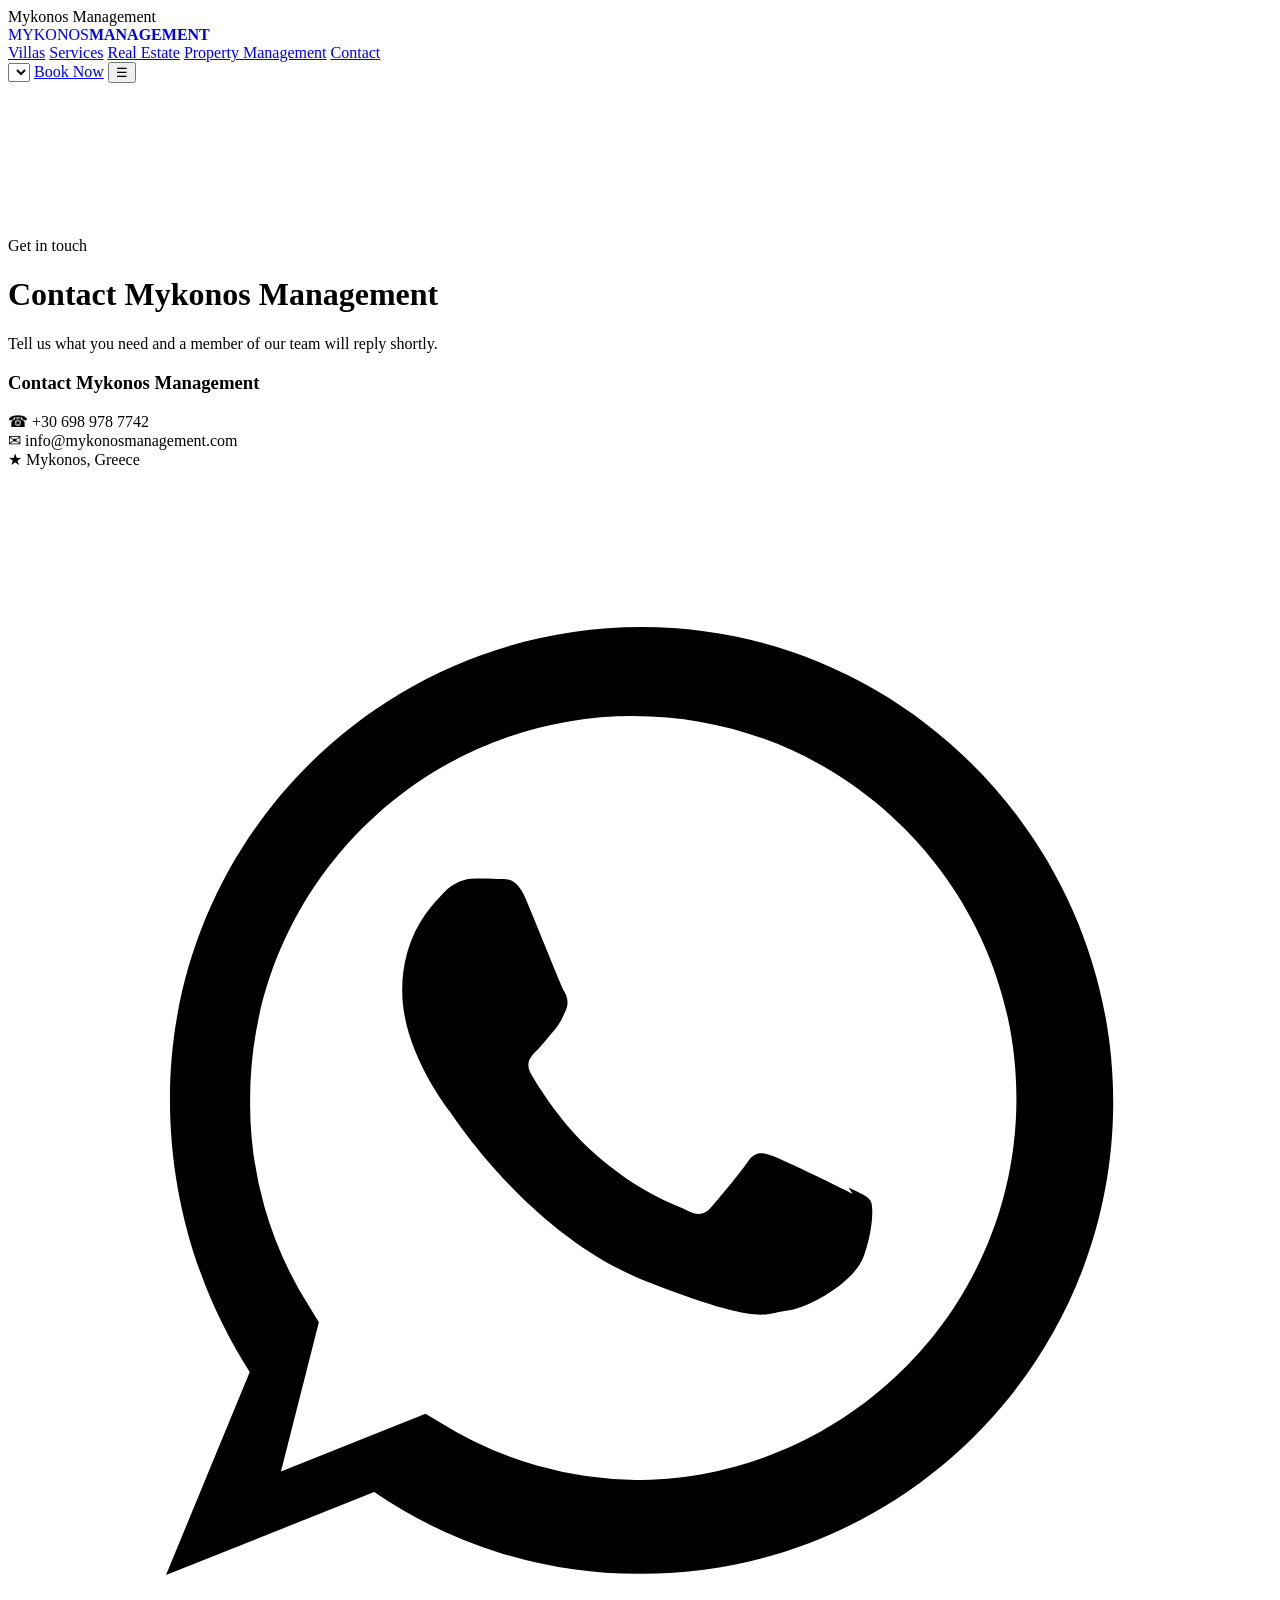
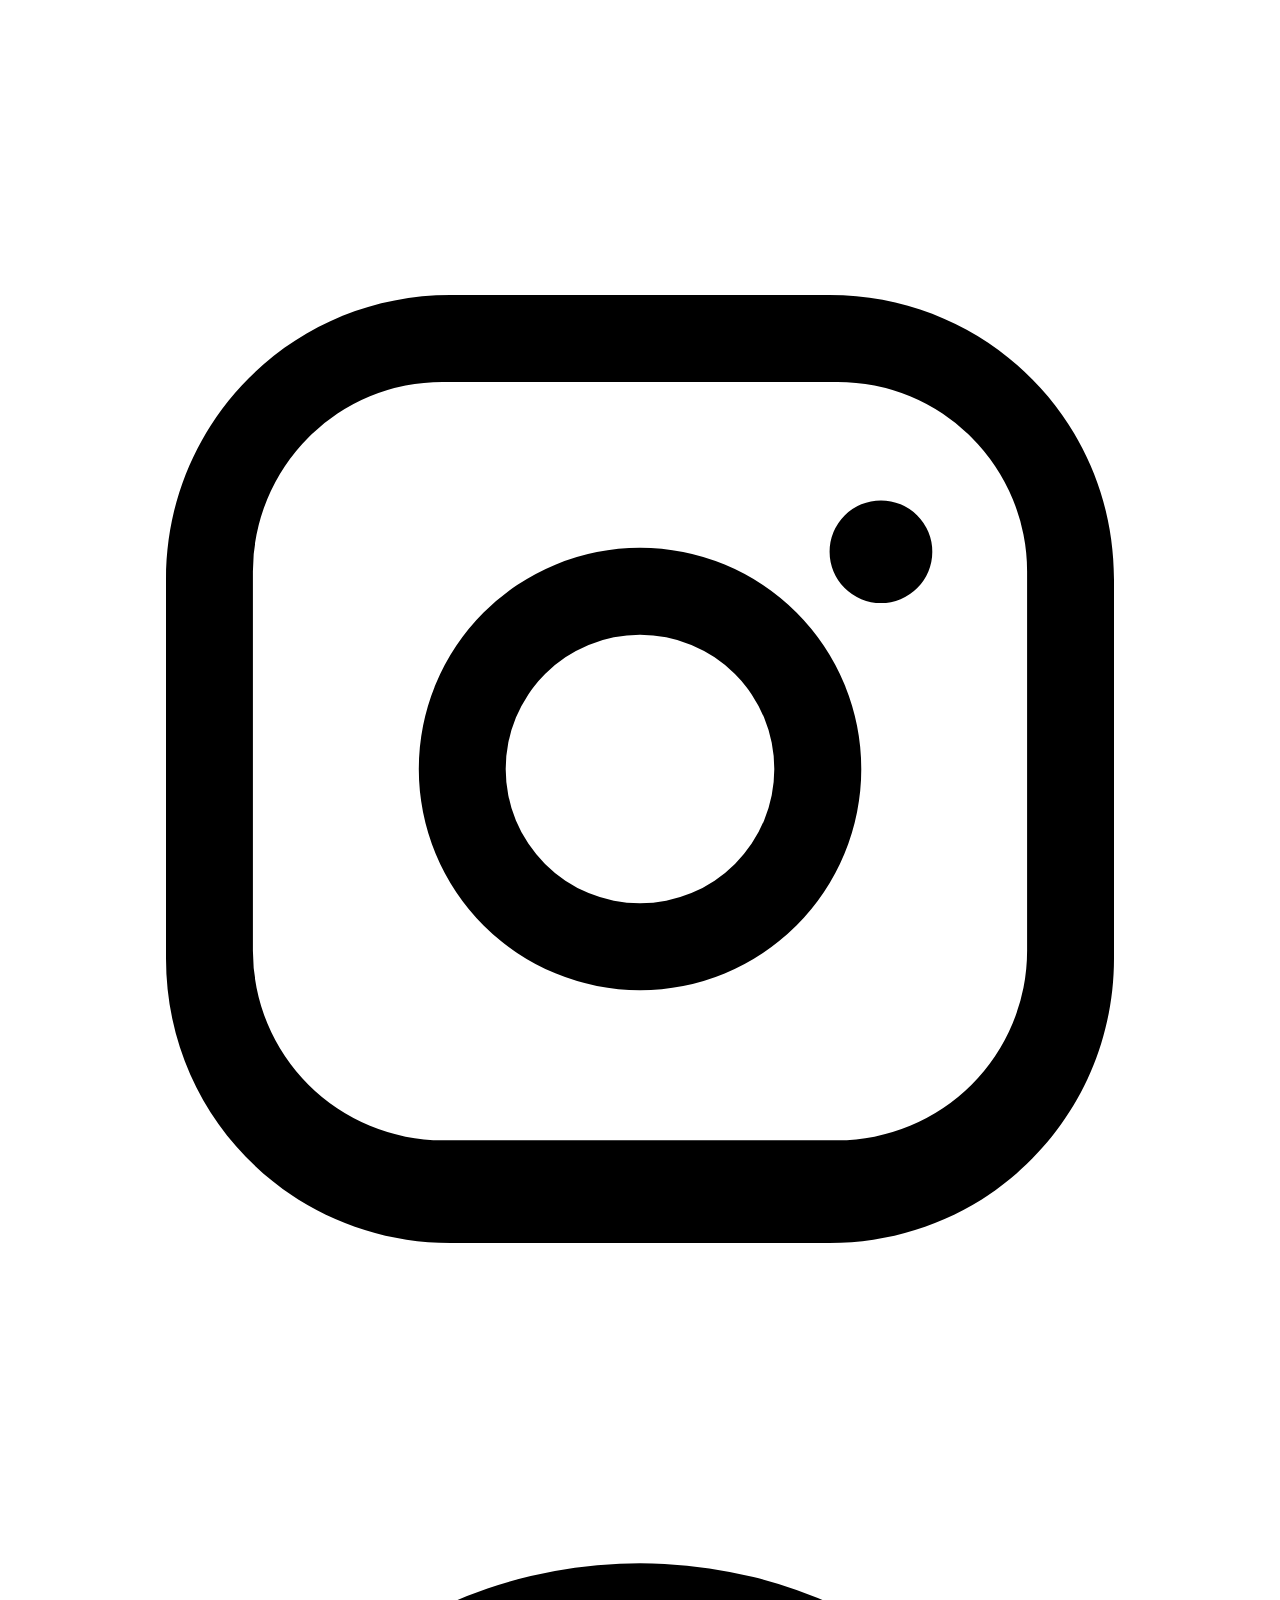
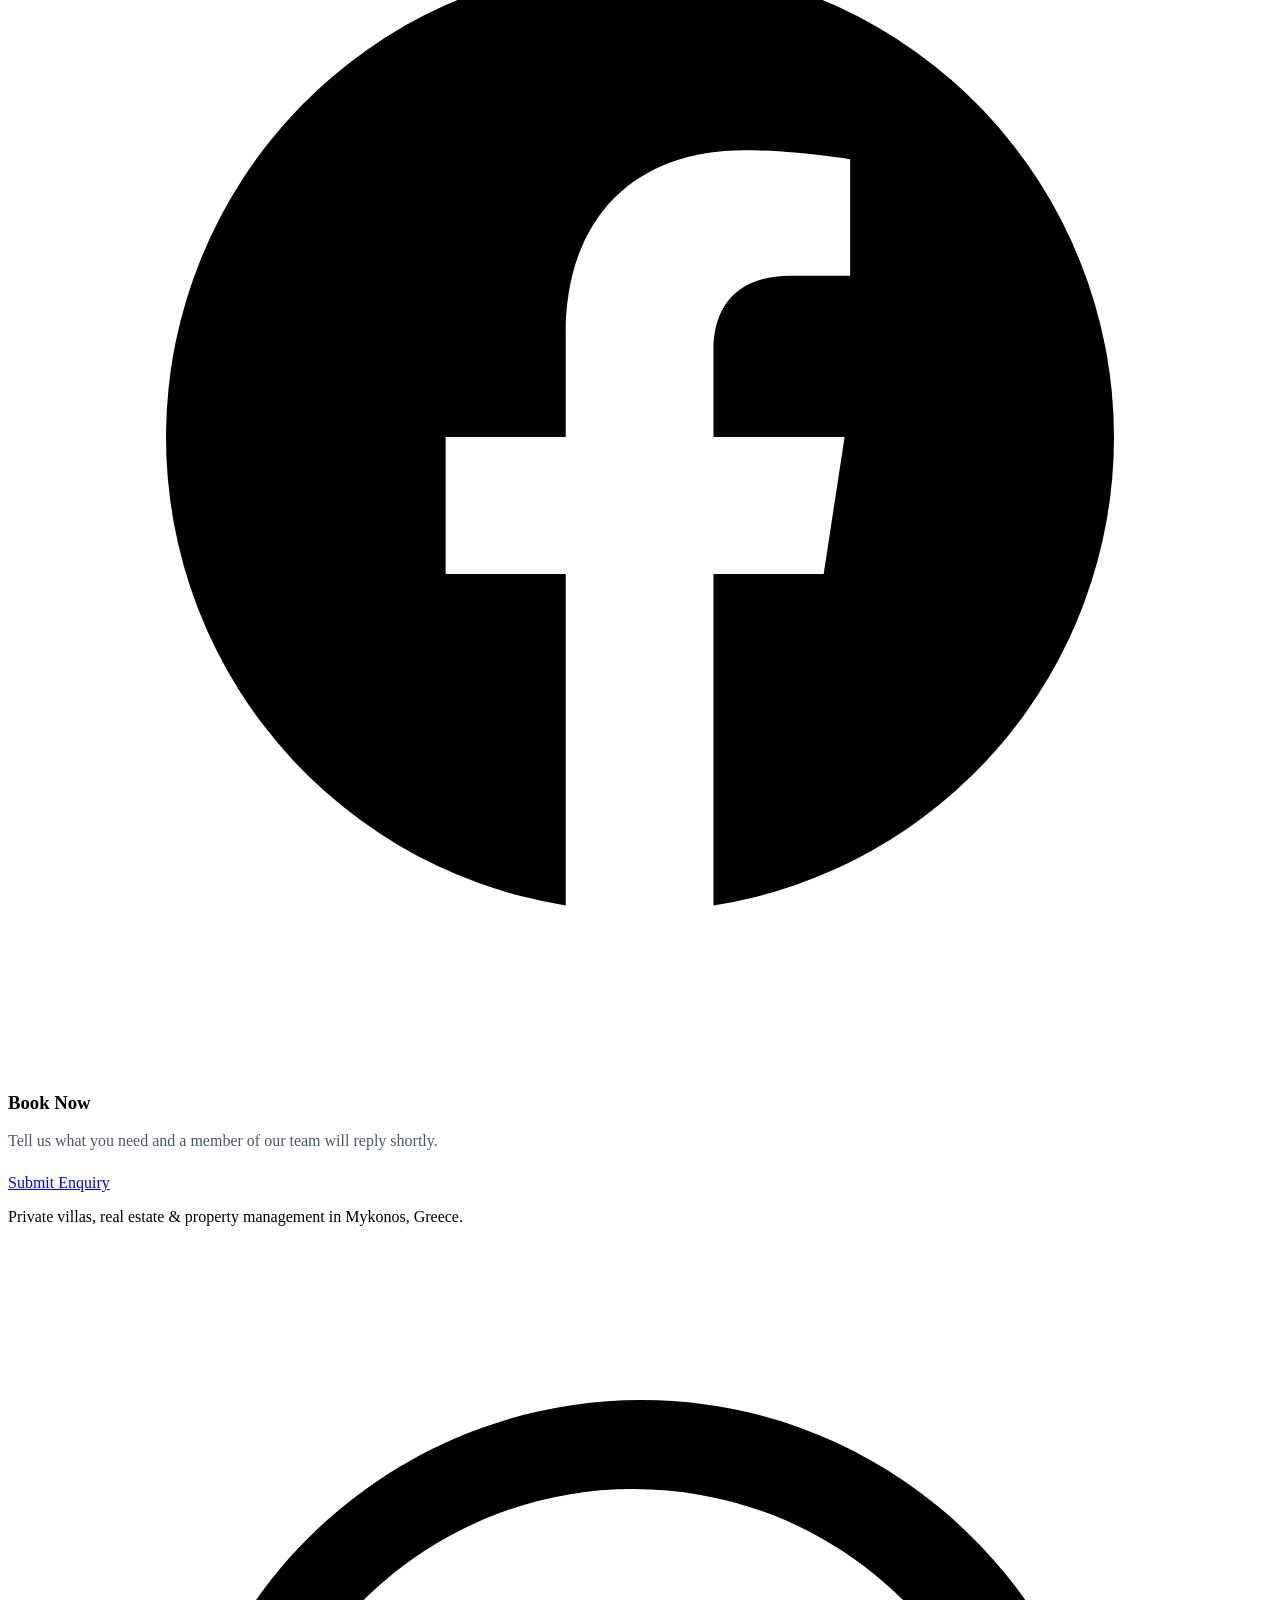
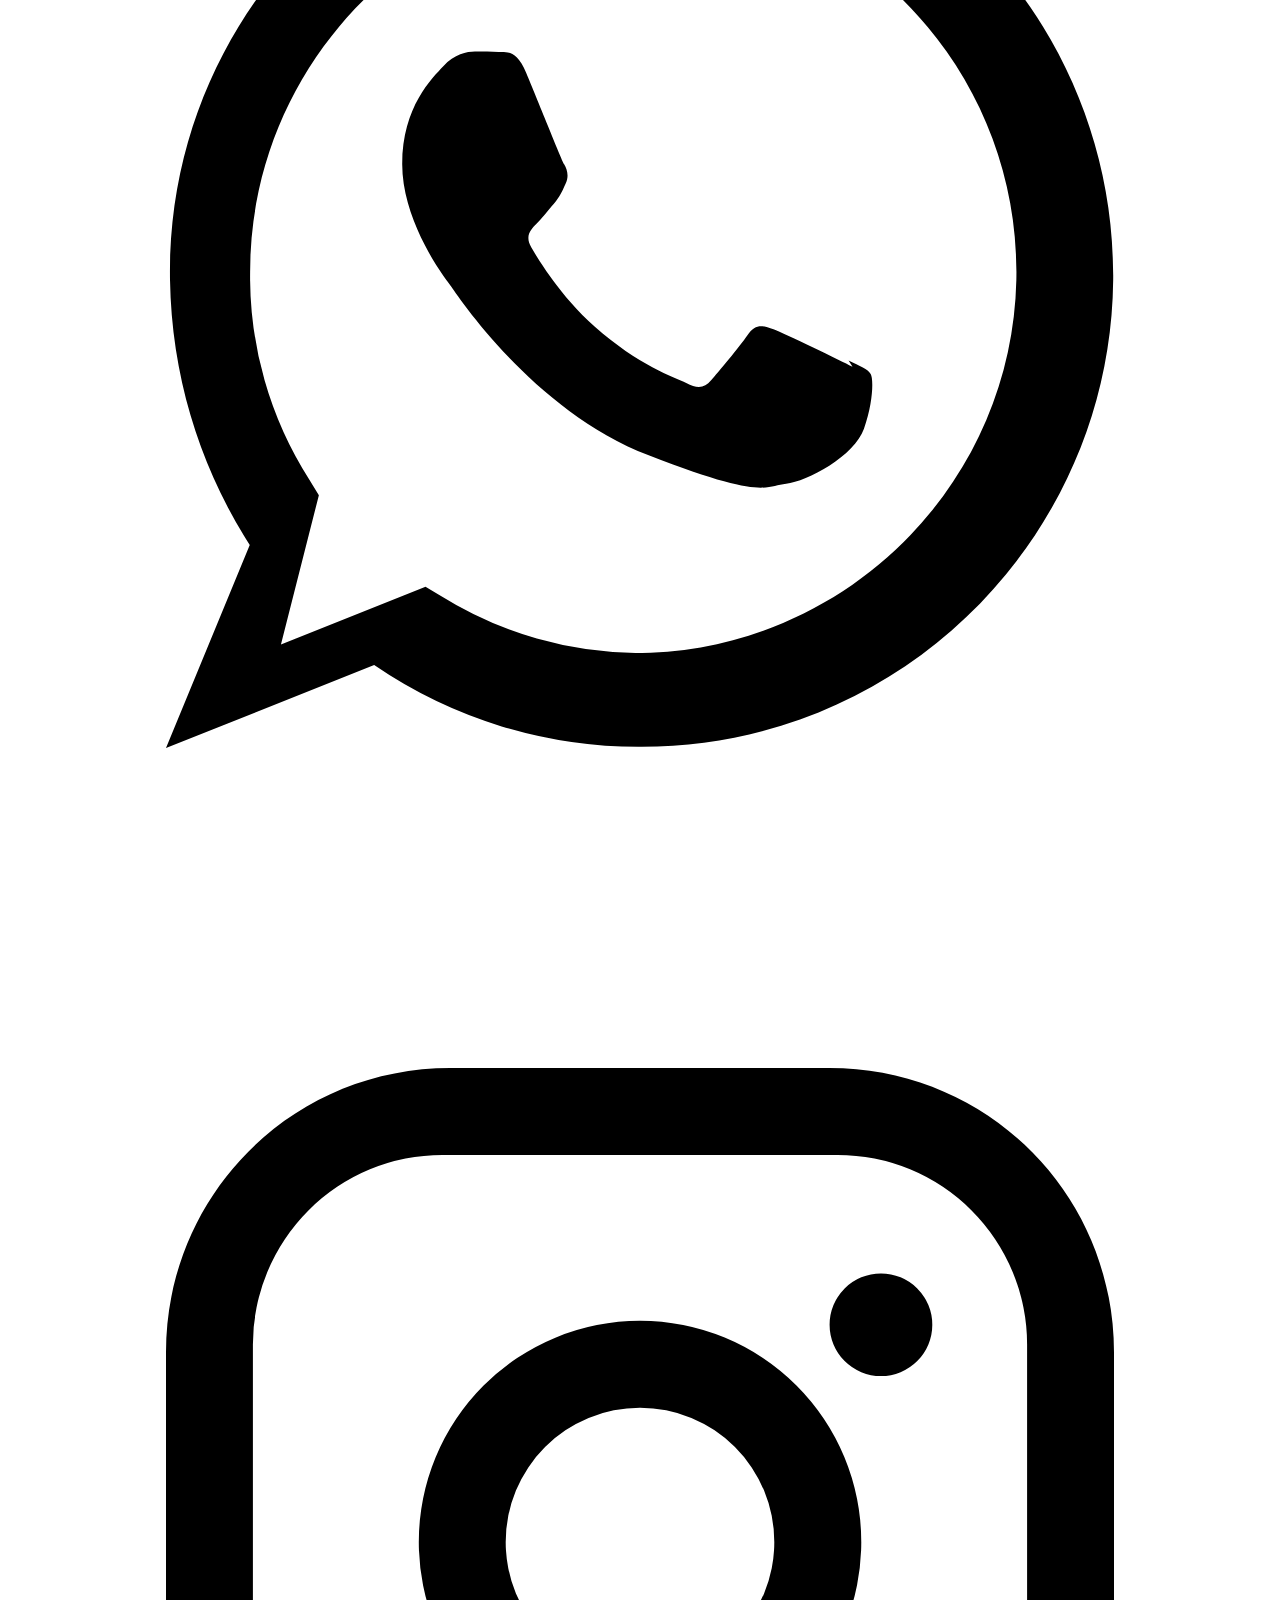
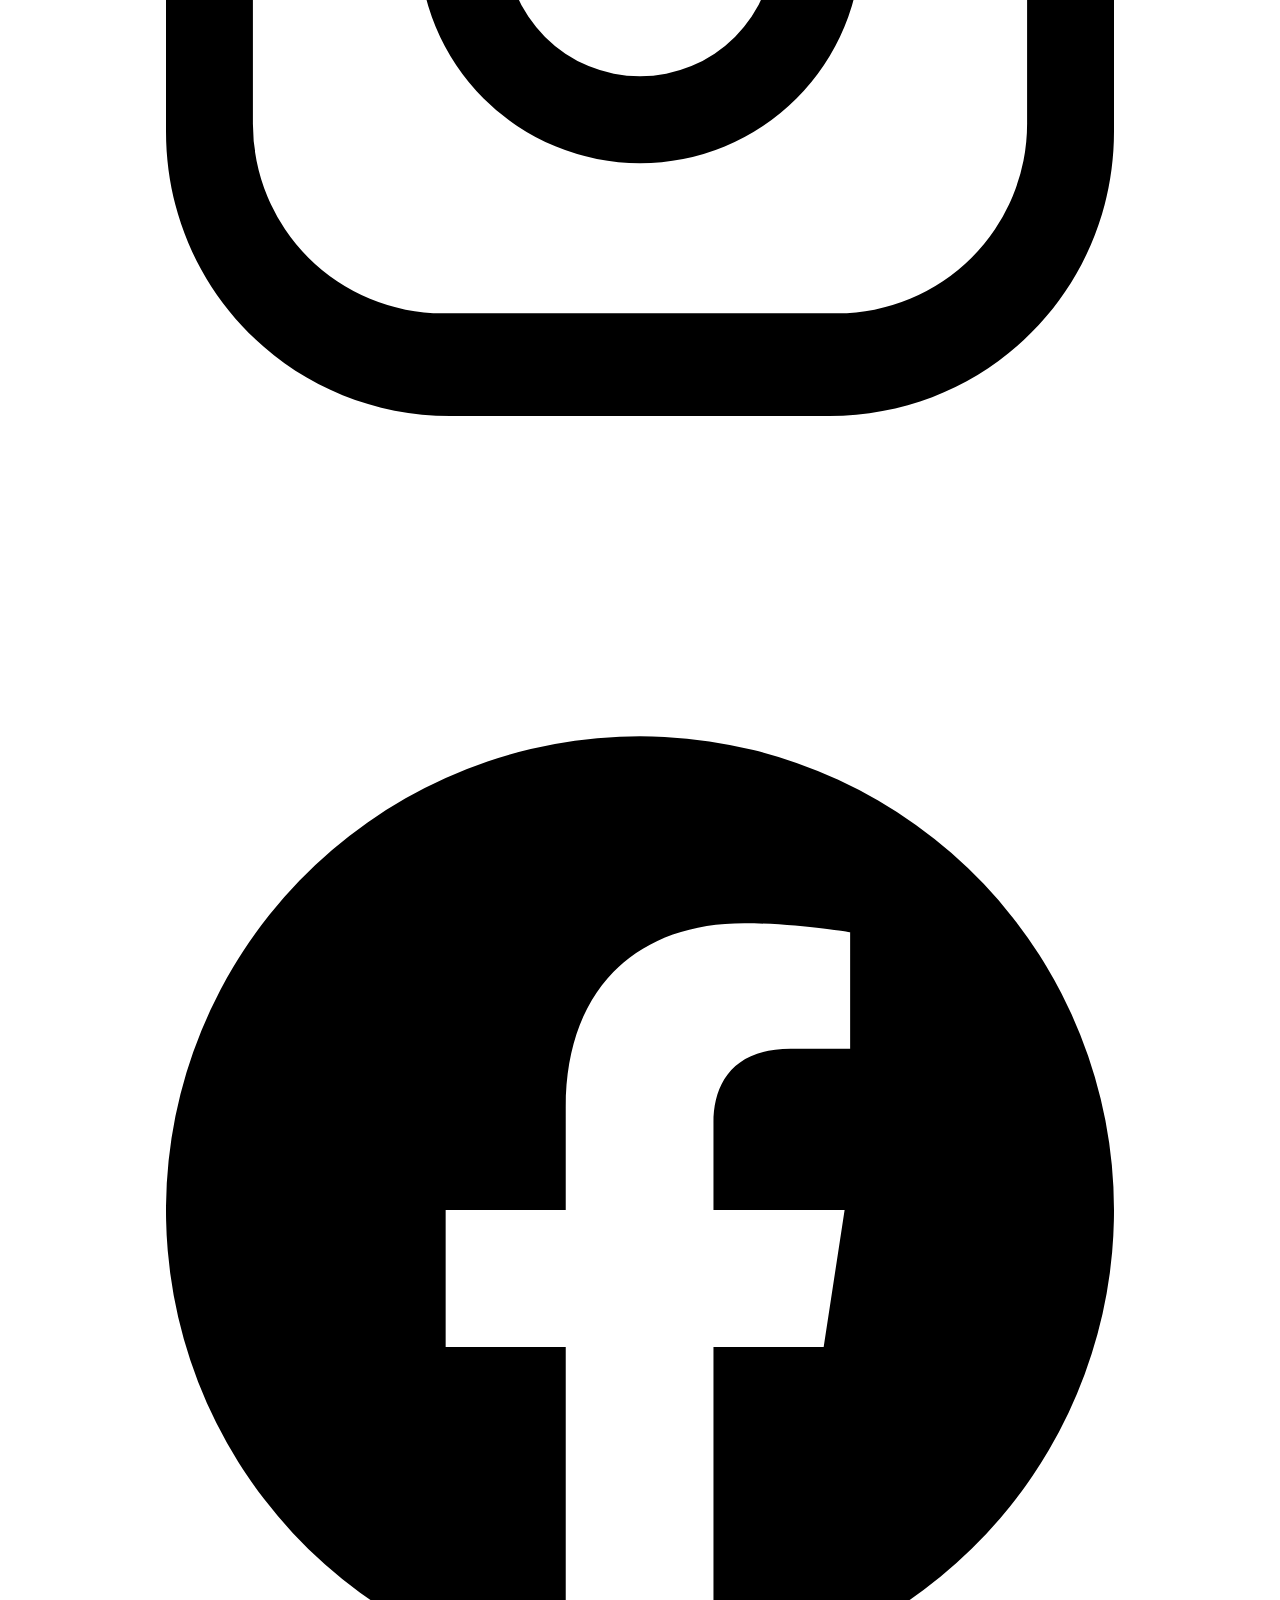
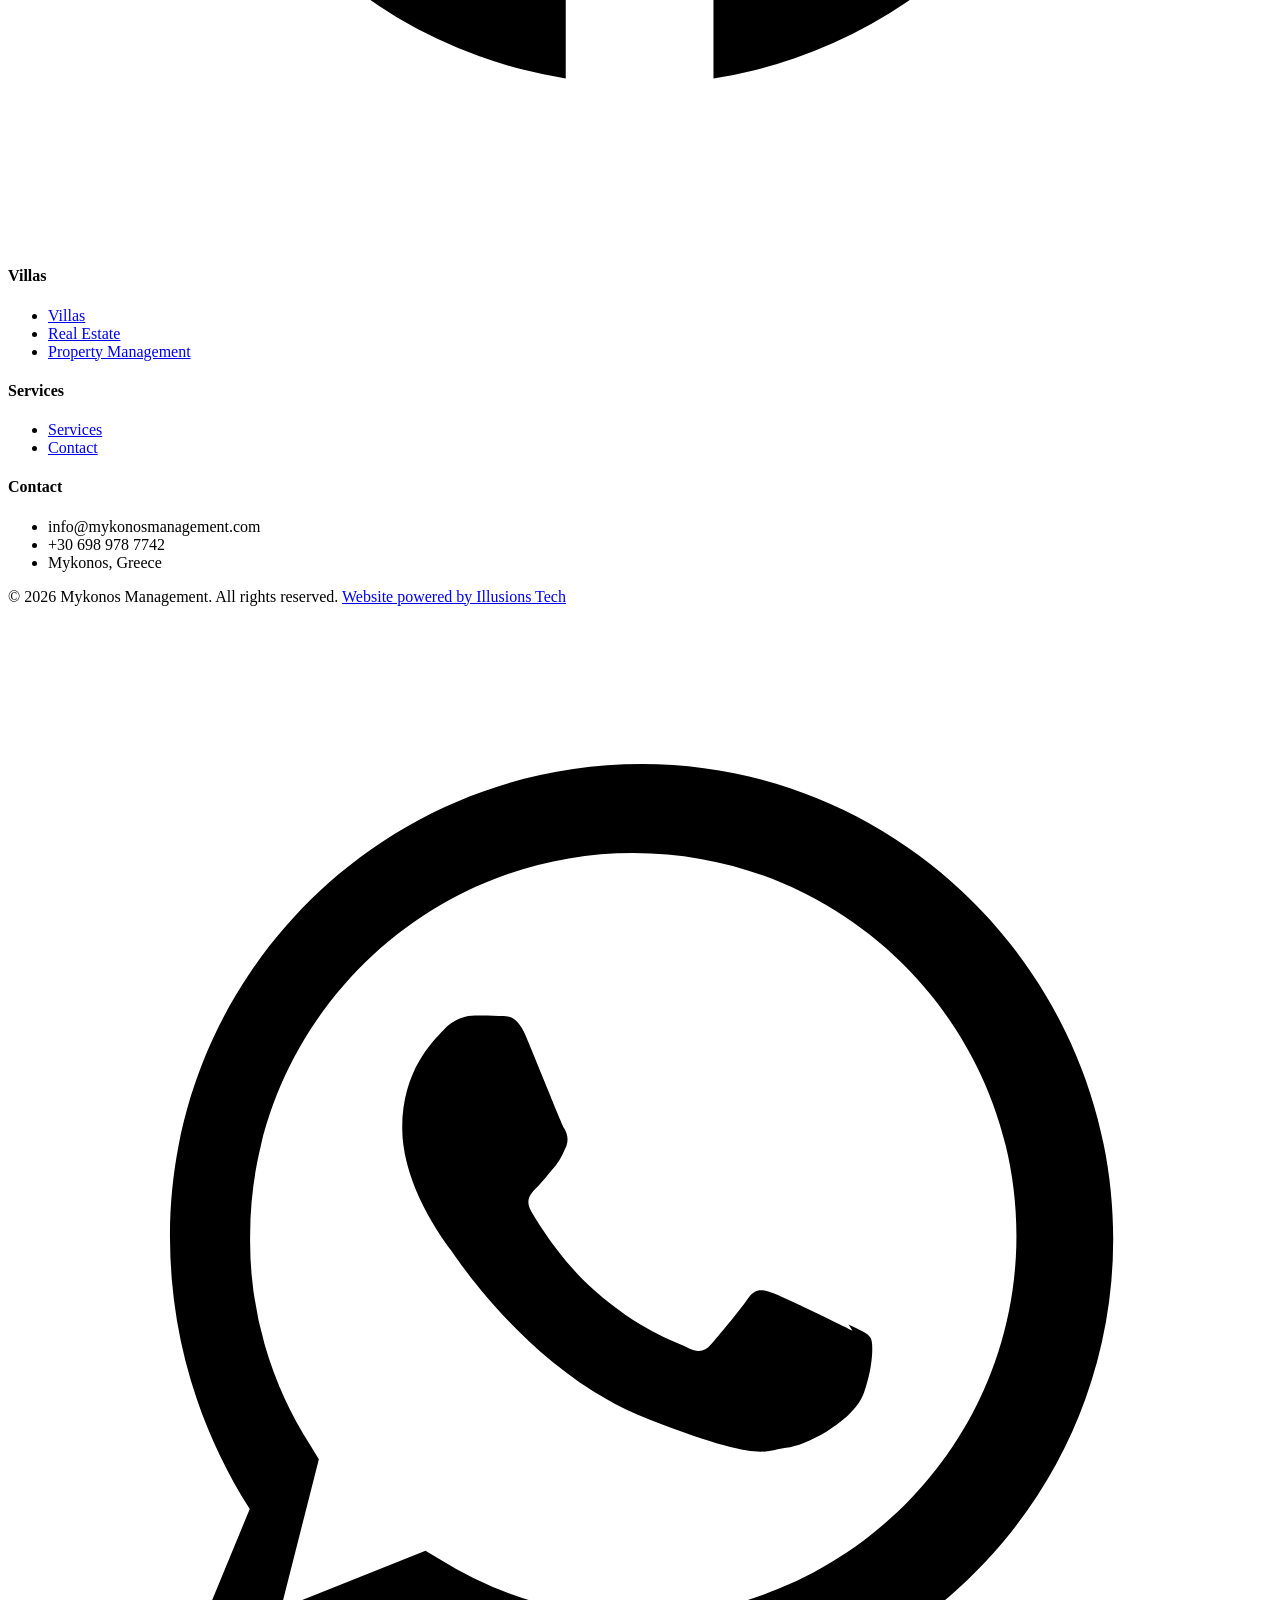
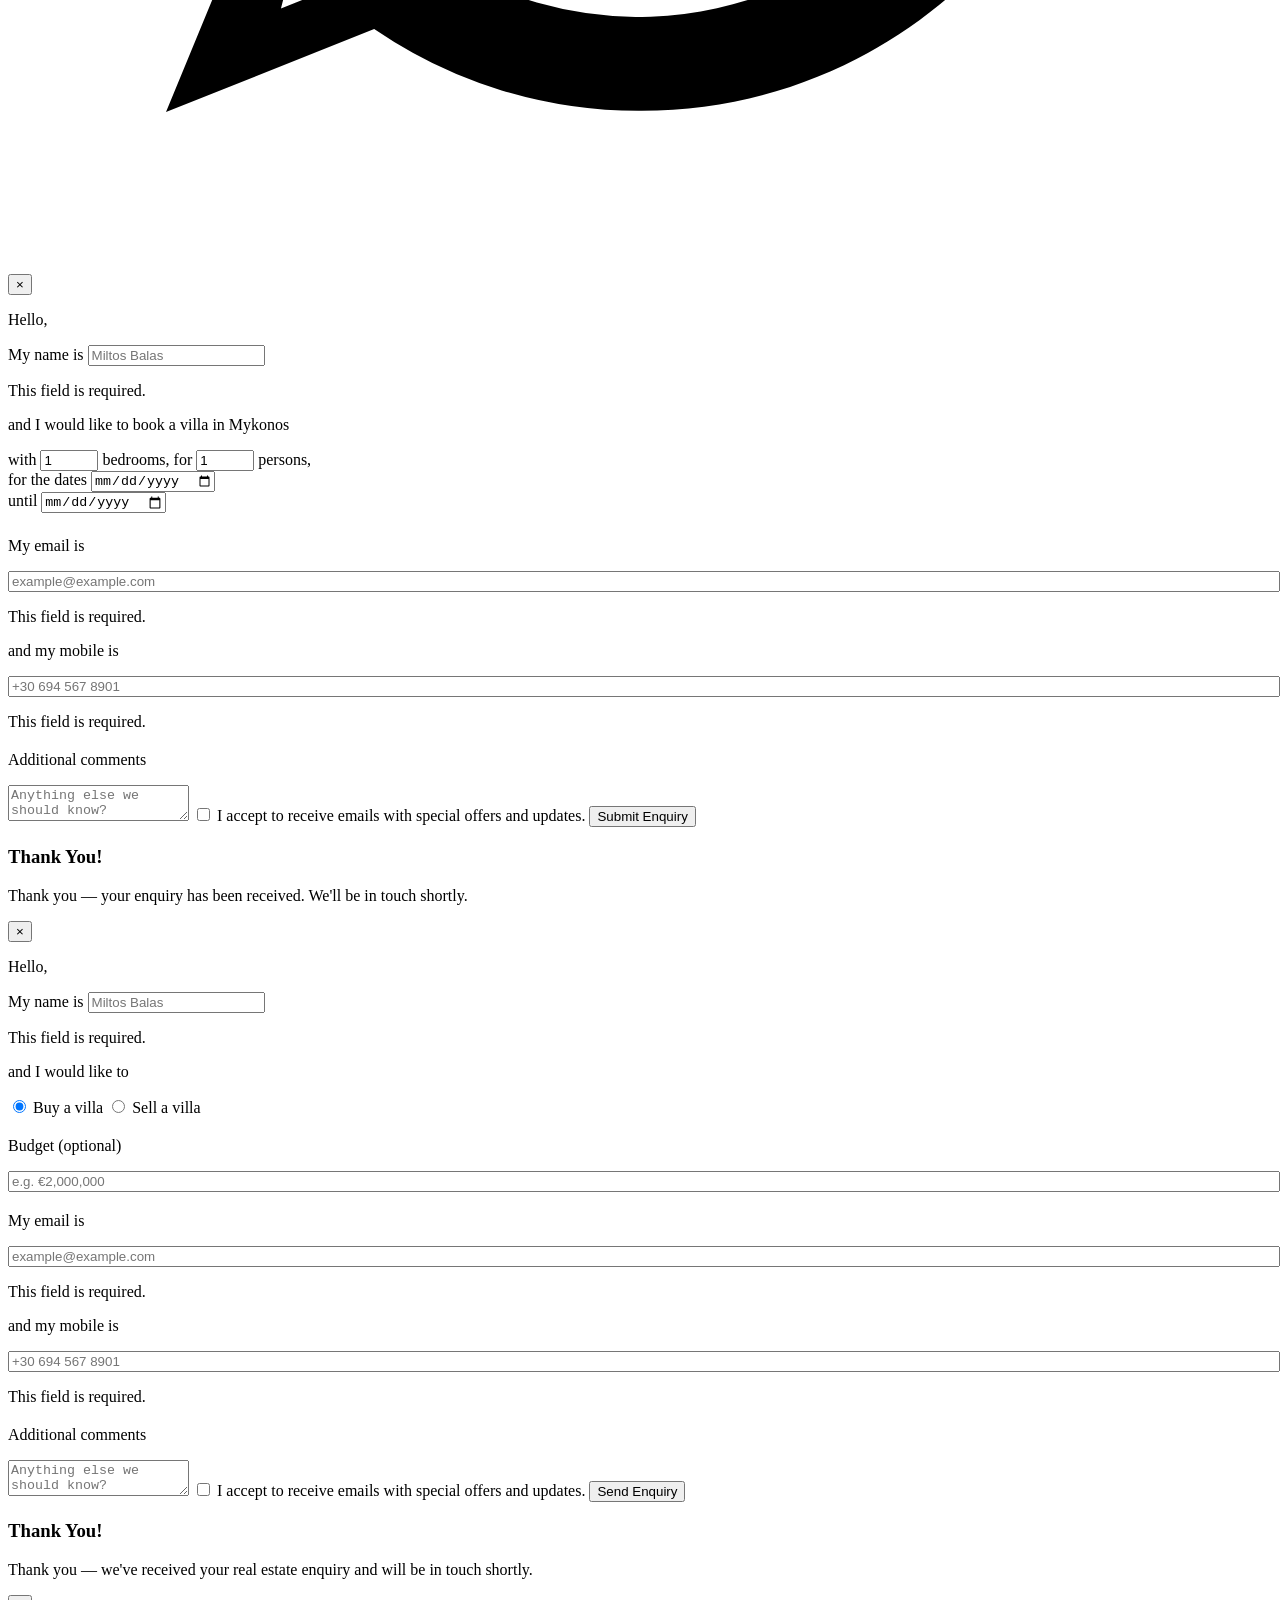
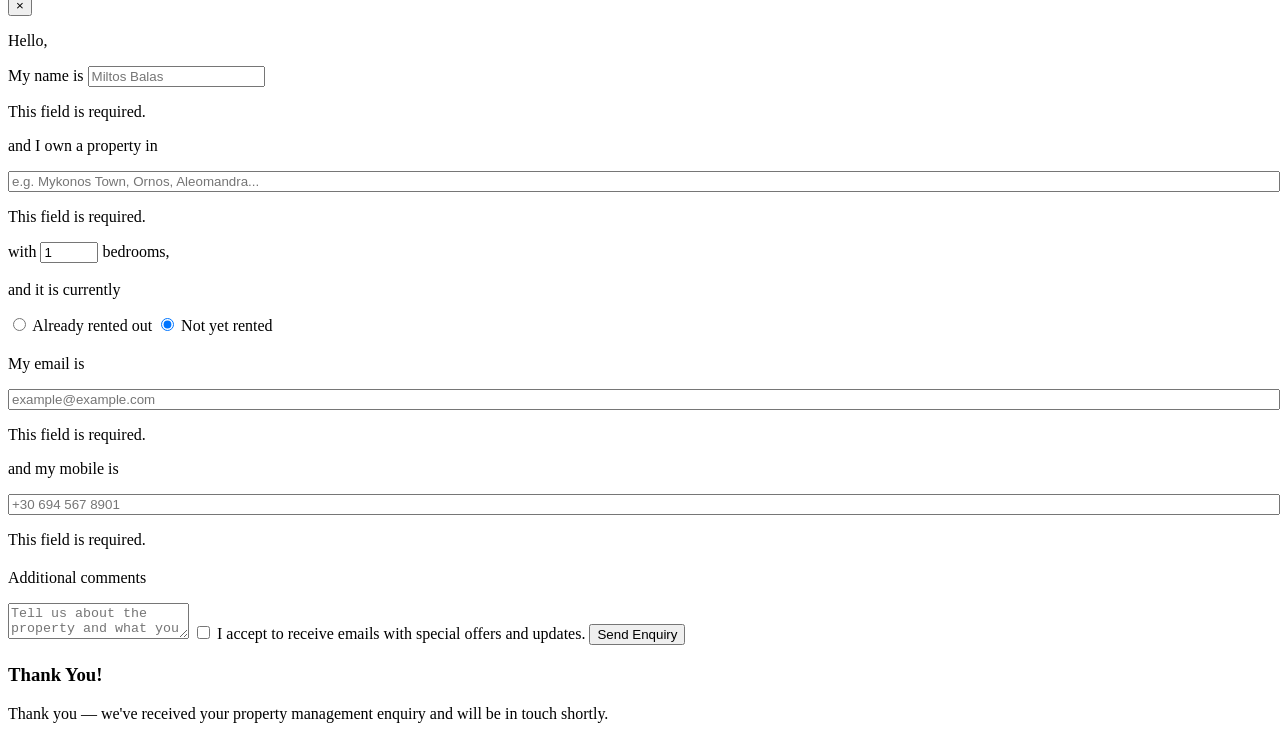
==== commit 8b6f1aa0: "Add files via upload" ====
--- a/contact.html
+++ b/contact.html
@@ -3,7 +3,7 @@
 <head>
   <meta charset="UTF-8">
   <meta name="viewport" content="width=device-width, initial-scale=1.0">
-  <link rel="icon" type="image/jpeg" href="https://i.ibb.co/tTmDKdsp/Whats-App-Image-2026-06-18-at-21-40-55.jpg">
+  <link rel="icon" type="image/jpeg" href="https://i.ibb.co/mrbrYw0R/mykonos-management.png">
   <link rel="stylesheet" href="assets/css/style.css">
   <title>Contact — Mykonos Management</title>
   <meta name="description" content="Mykonos Management — private villa rentals, real estate and full property management across Mykonos, Greece.">
@@ -14,7 +14,7 @@
 </head>
 <body>
   <div id="preloader">
-    <img src="https://i.ibb.co/tTmDKdsp/Whats-App-Image-2026-06-18-at-21-40-55.jpg" alt="Mykonos Management" onerror="this.style.display='none'">
+    <img src="https://i.ibb.co/mrbrYw0R/mykonos-management.png" alt="Mykonos Management" onerror="this.style.display='none'">
     <div class="preloader-bar"><i></i></div>
     <span class="preloader-text">Mykonos Management</span>
   </div>
@@ -22,7 +22,7 @@
   <header class="site-header">
     <div class="container header-row">
       <a href="index.html" class="brand">
-        <img src="https://i.ibb.co/tTmDKdsp/Whats-App-Image-2026-06-18-at-21-40-55.jpg" alt="Mykonos Management" class="brand-logo" onerror="this.style.display='none'; this.nextElementSibling.style.display='inline-flex';">
+        <img src="https://i.ibb.co/mrbrYw0R/mykonos-management.png" alt="Mykonos Management" class="brand-logo" onerror="this.style.display='none'; this.nextElementSibling.style.display='inline-flex';">
         <span class="brand-text" style="display:none;">MYKONOS <b>MANAGEMENT</b></span>
       </a>
       <nav class="main-nav">
@@ -85,7 +85,7 @@
       <div class="footer-grid">
         <div>
           <div class="footer-brand">
-            <img src="https://i.ibb.co/tTmDKdsp/Whats-App-Image-2026-06-18-at-21-40-55.jpg" alt="logo" onerror="this.style.display='none'">
+            <img src="https://i.ibb.co/mrbrYw0R/mykonos-management.png" alt="logo" onerror="this.style.display='none'">
           </div>
           <p data-i18n="footer_tagline">Private villas, real estate &amp; property management in Mykonos, Greece.</p>
           <div class="social-row">
@@ -135,7 +135,7 @@
         <p class="book-line" data-i18n="form_hello">Hello,</p>
         <div class="field-row">
           <span data-i18n="form_name_label">My name is</span>
-          <input type="text" class="field" id="bk-name" placeholder="Jon Snow" required>
+          <input type="text" class="field" id="bk-name" placeholder="Miltos Balas" required>
         </div>
         <p class="field-err" id="err-name" data-i18n="form_required">This field is required.</p>
 
@@ -193,7 +193,7 @@
         <p class="book-line" data-i18n="form_hello">Hello,</p>
         <div class="field-row">
           <span data-i18n="form_name_label">My name is</span>
-          <input type="text" class="field" id="re-name" placeholder="Jon Snow" required>
+          <input type="text" class="field" id="re-name" placeholder="Miltos Balas" required>
         </div>
         <p class="field-err" data-i18n="form_required">This field is required.</p>
 
@@ -232,6 +232,59 @@
   </div>
 
 
+  <div class="modal-overlay" id="propMgmtModal">
+    <div class="modal-box">
+      <button class="modal-close" data-close-booking aria-label="Close">&times;</button>
+      <form id="propMgmtForm">
+        <p class="book-line" data-i18n="form_hello">Hello,</p>
+        <div class="field-row">
+          <span data-i18n="form_name_label">My name is</span>
+          <input type="text" class="field" id="pm-name" placeholder="Miltos Balas" required>
+        </div>
+        <p class="field-err" data-i18n="form_required">This field is required.</p>
+
+        <p class="book-line" data-i18n="pm_intro">and I own a property in</p>
+        <input type="text" class="field" id="pm-location" style="width:100%" data-i18n-ph="pm_location_ph" placeholder="e.g. Mykonos Town, Ornos, Aleomandra..." required>
+        <p class="field-err" data-i18n="form_required">This field is required.</p>
+
+        <div class="field-row" style="margin-top:14px;">
+          <span data-i18n="pm_with">with</span>
+          <input type="number" min="1" value="1" class="field" style="width:50px" id="pm-bedrooms">
+          <span data-i18n="pm_bedrooms_label">bedrooms,</span>
+        </div>
+
+        <p class="book-line" style="margin-top:18px;" data-i18n="pm_rented_q">and it is currently</p>
+        <div class="radio-row">
+          <label><input type="radio" name="pm-rented" id="pm-rented-yes" value="yes"> <span data-i18n="pm_rented_yes">Already rented out</span></label>
+          <label><input type="radio" name="pm-rented" id="pm-rented-no" value="no" checked> <span data-i18n="pm_rented_no">Not yet rented</span></label>
+        </div>
+
+        <p class="book-line" style="margin-top:20px;" data-i18n="form_email_intro">My email is</p>
+        <input type="email" class="field" id="pm-email" style="width:100%" placeholder="example@example.com" required>
+        <p class="field-err" data-i18n="form_required">This field is required.</p>
+
+        <p class="book-line" data-i18n="form_mobile_intro">and my mobile is</p>
+        <input type="tel" class="field" id="pm-phone" style="width:100%" placeholder="+30 694 567 8901" required>
+        <p class="field-err" data-i18n="form_required">This field is required.</p>
+
+        <p class="book-line" style="margin-top:20px;" data-i18n="form_comments">Additional comments</p>
+        <textarea class="field" id="pm-comments" data-i18n-ph="pm_comments_ph" placeholder="Tell us about the property and what you need..."></textarea>
+
+        <label class="checkbox-row">
+          <input type="checkbox" id="pm-consent">
+          <span data-i18n="form_consent">I accept to receive emails with special offers and updates.</span>
+        </label>
+
+        <button type="submit" class="btn btn-navy modal-submit" data-i18n="pm_submit">Send Enquiry</button>
+      </form>
+      <div class="modal-success" id="propMgmtSuccess">
+        <h3 data-i18n="pm_sent_title">Thank You!</h3>
+        <p data-i18n="pm_sent">Thank you — we've received your property management enquiry and will be in touch shortly.</p>
+      </div>
+    </div>
+  </div>
+
+
   <script src="assets/js/translations.js"></script>
   <script src="assets/js/villas-data.js"></script>
   <script src="assets/js/main.js"></script>
